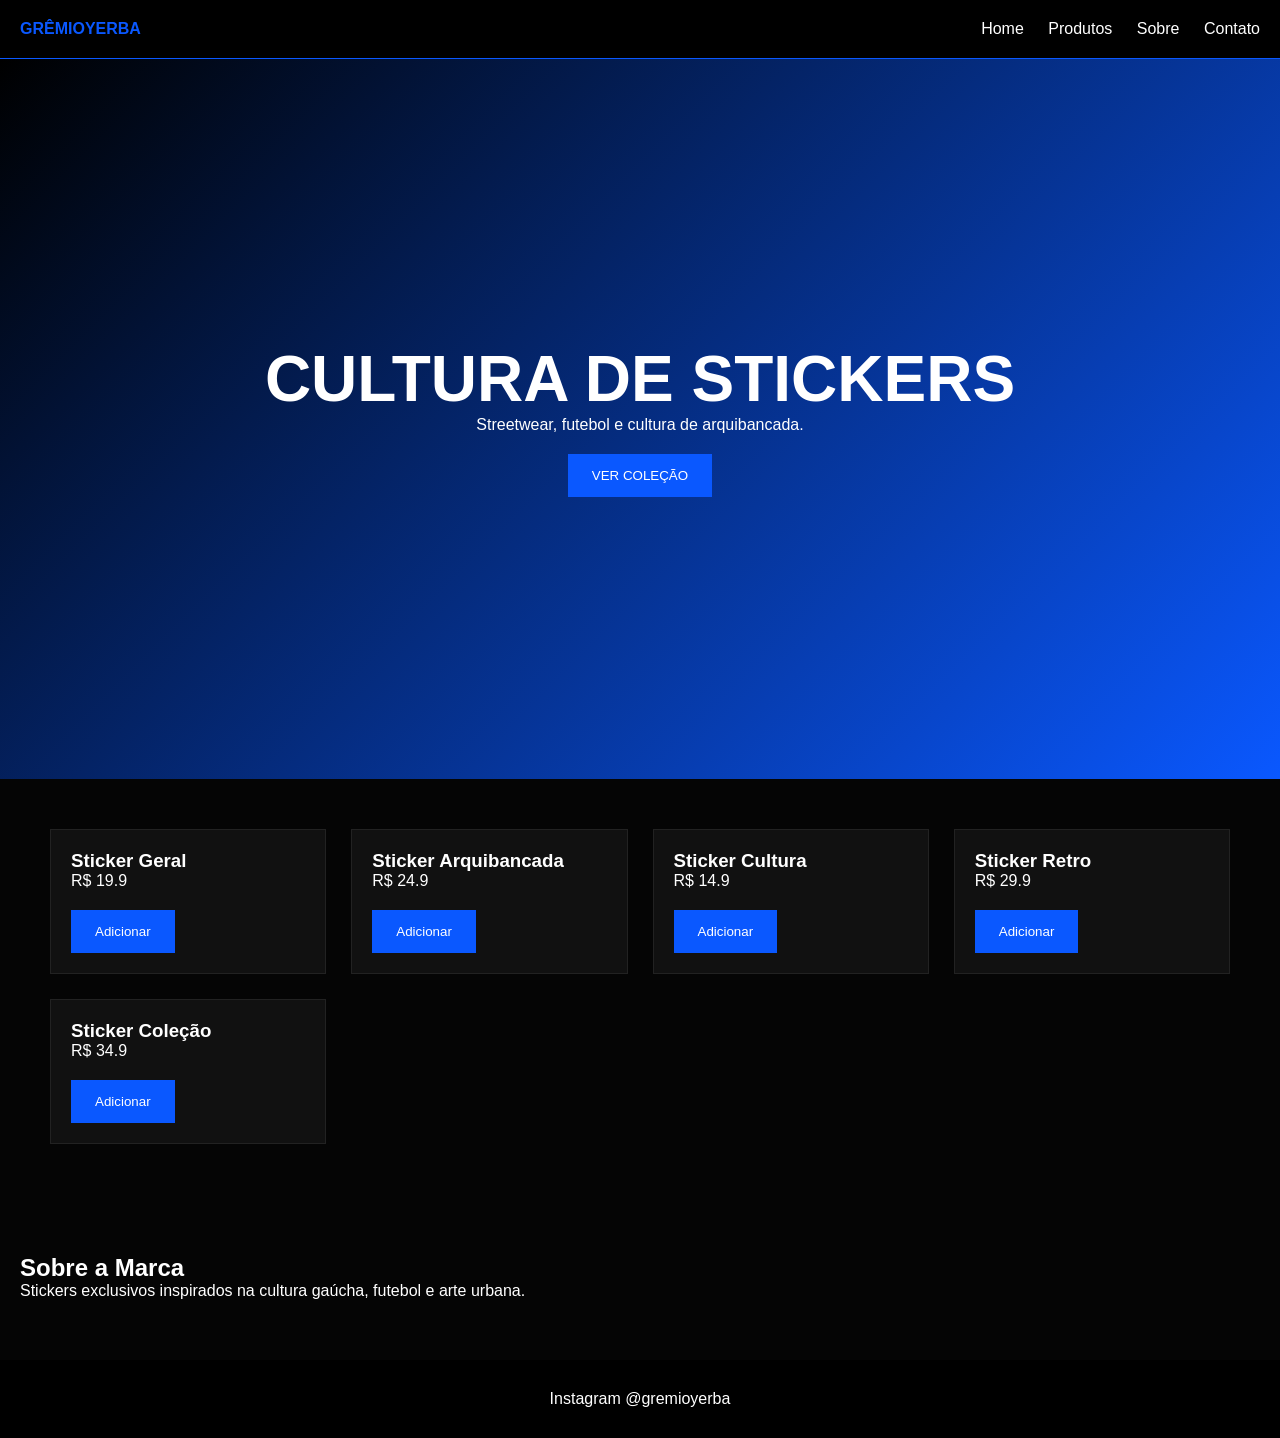
==== index.html @ 8b0dabd2 "Primeiros uploads arquivos index site gremioyerba" ====
<!DOCTYPE html>
<html lang="pt-BR">
<head>
<meta charset="UTF-8">
<meta name="viewport" content="width=device-width,initial-scale=1">
<title>GrêmioYerba Cultura de Stickers</title>
<link rel="stylesheet" href="style.css">
</head>
<body>
<header>
<div class="logo">GRÊMIOYERBA</div>
<nav>
<a href="#home">Home</a>
<a href="#produtos">Produtos</a>
<a href="#sobre">Sobre</a>
<a href="#contato">Contato</a>
</nav>
</header>

<section class="hero" id="home">
<h1>CULTURA DE STICKERS</h1>
<p>Streetwear, futebol e cultura de arquibancada.</p>
<button>VER COLEÇÃO</button>
</section>

<section id="produtos" class="grid"></section>

<section id="sobre" class="section">
<h2>Sobre a Marca</h2>
<p>Stickers exclusivos inspirados na cultura gaúcha, futebol e arte urbana.</p>
</section>

<footer id="contato">
<p>Instagram @gremioyerba</p>
</footer>
<script src="app.js"></script>
</body>
</html>
---- style.css ----
*{margin:0;padding:0;box-sizing:border-box}
body{font-family:Arial,sans-serif;background:#050505;color:#fff}
header{position:sticky;top:0;background:#000;padding:20px;display:flex;justify-content:space-between;border-bottom:1px solid #0a58ff}
.logo{font-weight:bold;color:#0a58ff}
nav a{color:#fff;text-decoration:none;margin-left:20px}
.hero{height:80vh;display:flex;flex-direction:column;justify-content:center;align-items:center;text-align:center;background:linear-gradient(135deg,#000,#0a58ff)}
.hero h1{font-size:4rem}
button{padding:14px 24px;background:#0a58ff;border:none;color:#fff;margin-top:20px}
.grid{display:grid;grid-template-columns:repeat(auto-fit,minmax(250px,1fr));gap:25px;padding:50px}
.card{background:#111;border:1px solid #222;padding:20px}
.section{padding:60px 20px}
footer{padding:30px;text-align:center;background:#000}
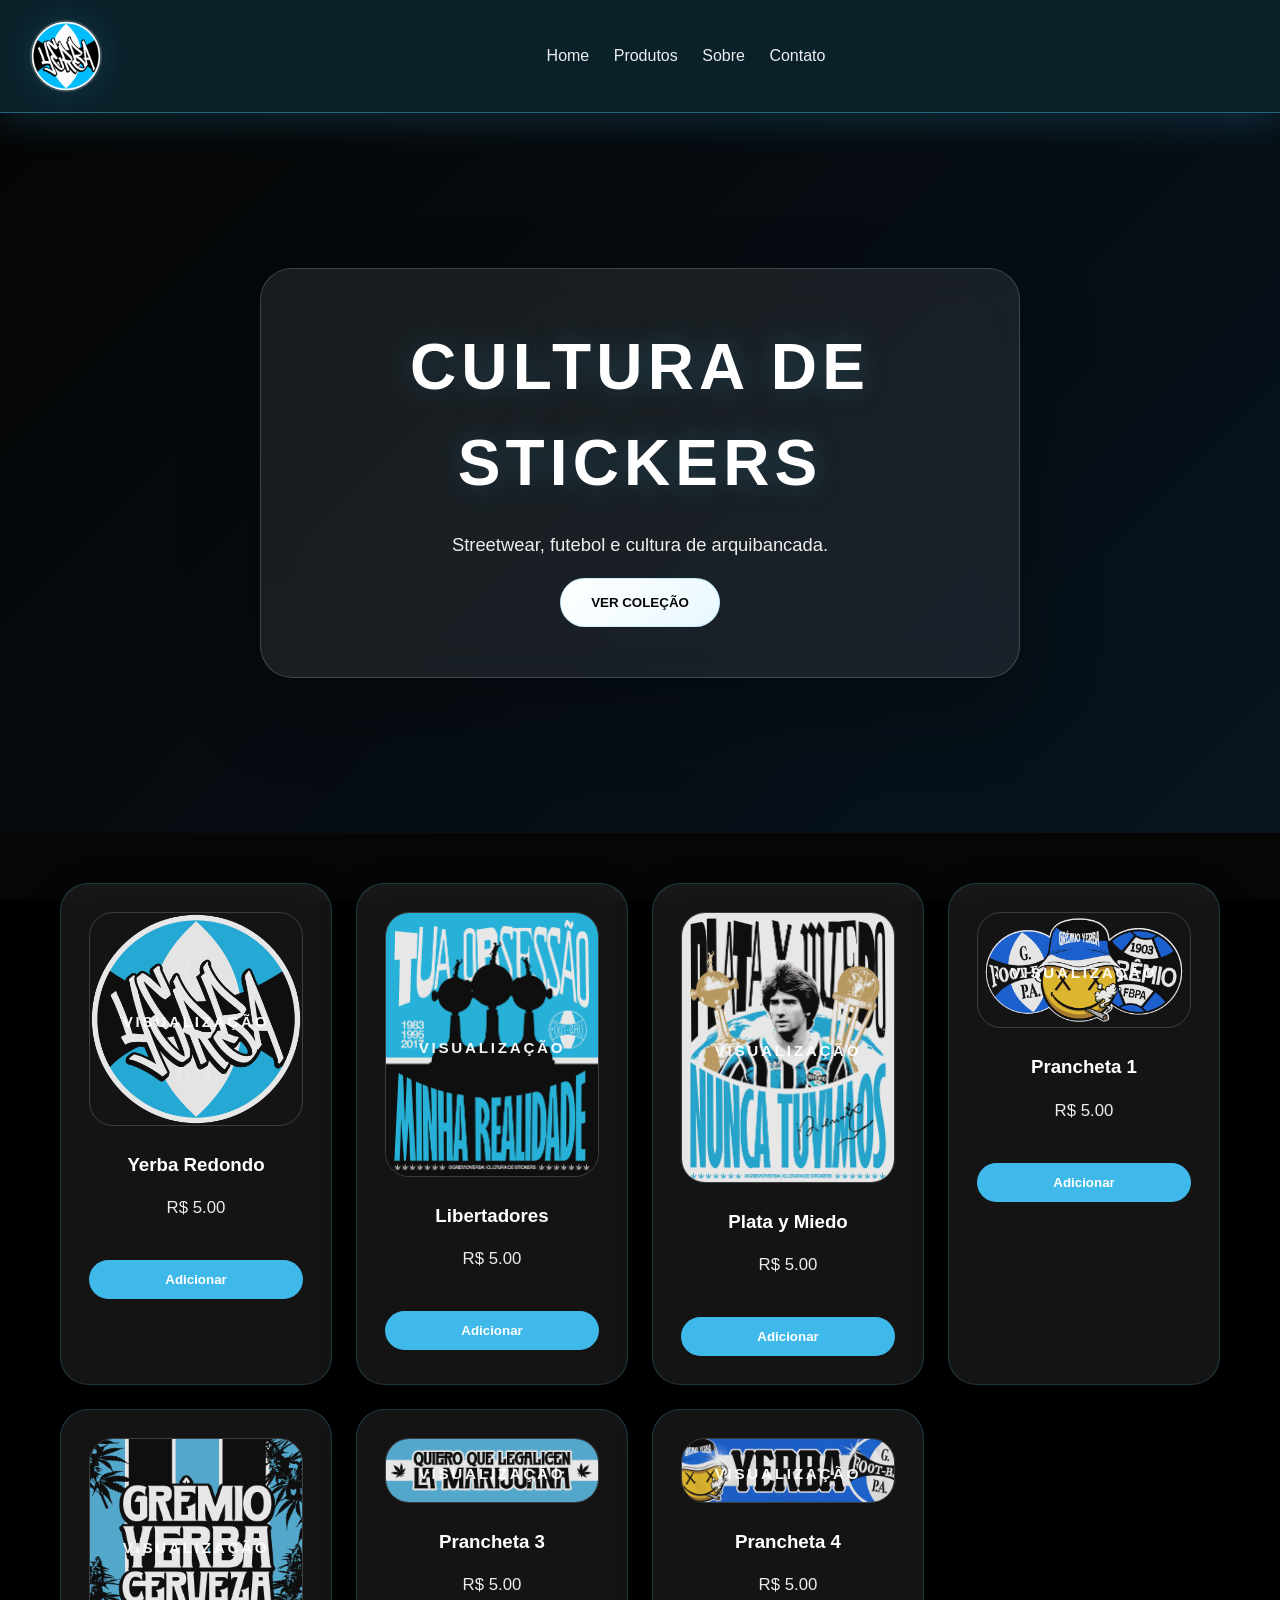
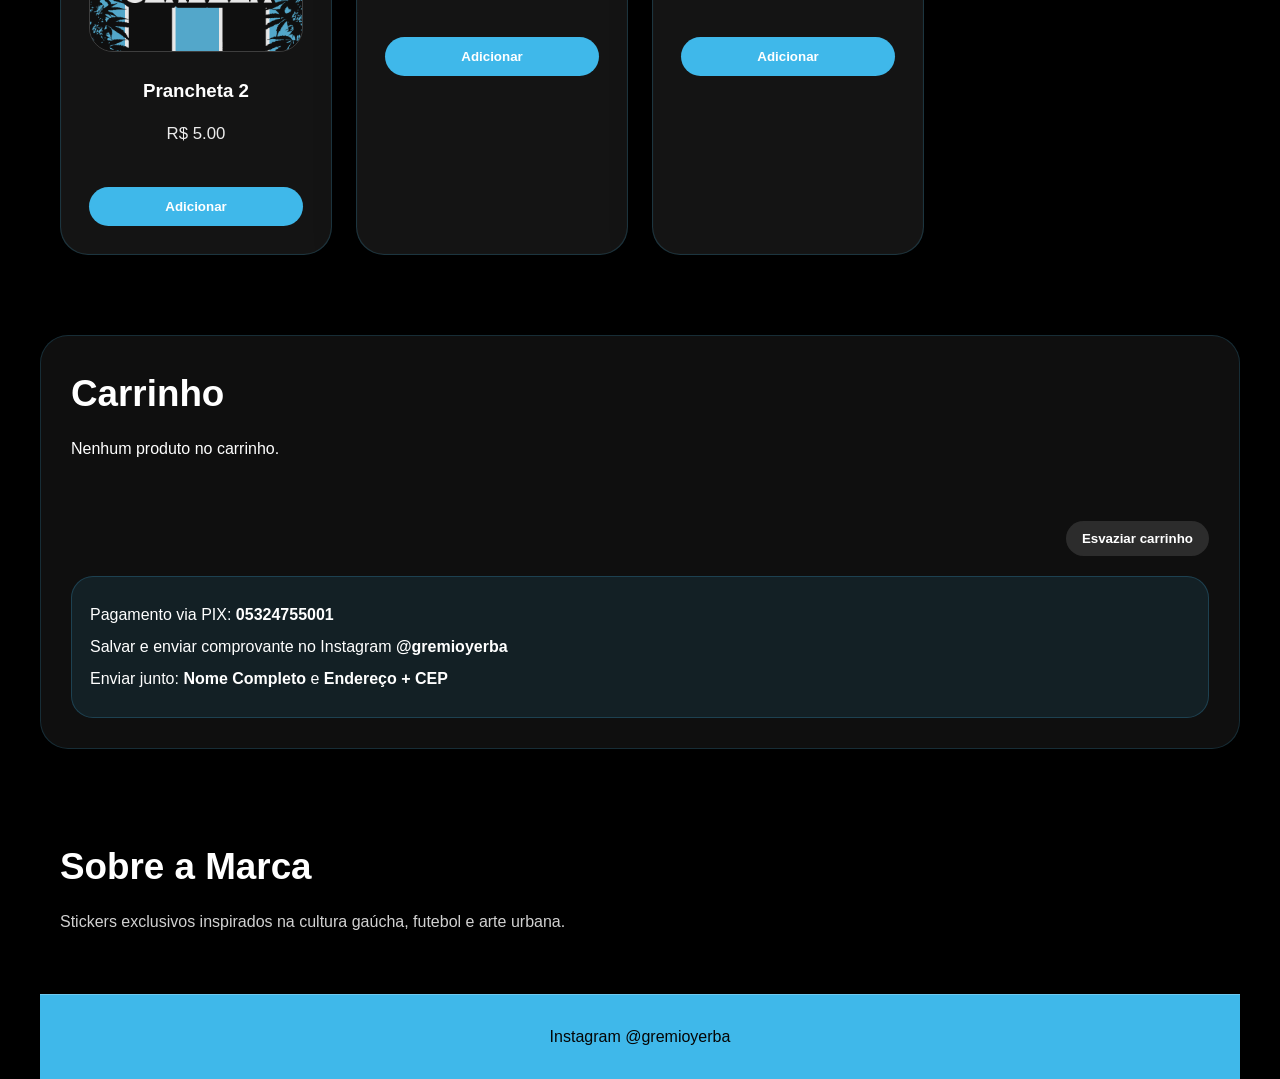
==== commit d5d0f3f4: "Add product images, cart UI and order flow Add product images and new site variants; implement cart," ====
--- a/index.html
+++ b/index.html
@@ -8,7 +8,7 @@
 </head>
 <body>
 <header>
-<div class="logo">GRÊMIOYERBA</div>
+<div class="logo"><img src="Imagens/yerba redondo.png" alt="Logo Grêmio Yerba"></div>
 <nav>
 <a href="#home">Home</a>
 <a href="#produtos">Produtos</a>
@@ -18,12 +18,29 @@
 </header>
 
 <section class="hero" id="home">
-<h1>CULTURA DE STICKERS</h1>
-<p>Streetwear, futebol e cultura de arquibancada.</p>
-<button>VER COLEÇÃO</button>
+  <div class="hero-content glass-panel">
+    <h1>CULTURA DE STICKERS</h1>
+    <p>Streetwear, futebol e cultura de arquibancada.</p>
+    <button>VER COLEÇÃO</button>
+  </div>
 </section>
 
 <section id="produtos" class="grid"></section>
+
+<section id="carrinho" class="section cart-section">
+  <h2>Carrinho</h2>
+  <div class="cart-empty">Nenhum produto no carrinho.</div>
+  <div class="cart-items"></div>
+  <div class="cart-actions">
+    <button class="empty-cart-button">Esvaziar carrinho</button>
+  </div>
+  <div class="cart-total"></div>
+  <div class="pix-info">
+    <p>Pagamento via PIX: <strong>05324755001</strong></p>
+    <p>Salvar e enviar comprovante no Instagram <strong>@gremioyerba</strong></p>
+    <p>Enviar junto: <strong>Nome Completo</strong> e <strong>Endereço + CEP</strong></p>
+  </div>
+</section>
 
 <section id="sobre" class="section">
 <h2>Sobre a Marca</h2>
--- a/style.css
+++ b/style.css
@@ -1,13 +1,64 @@
 
 *{margin:0;padding:0;box-sizing:border-box}
-body{font-family:Arial,sans-serif;background:#050505;color:#fff}
-header{position:sticky;top:0;background:#000;padding:20px;display:flex;justify-content:space-between;border-bottom:1px solid #0a58ff}
-.logo{font-weight:bold;color:#0a58ff}
-nav a{color:#fff;text-decoration:none;margin-left:20px}
-.hero{height:80vh;display:flex;flex-direction:column;justify-content:center;align-items:center;text-align:center;background:linear-gradient(135deg,#000,#0a58ff)}
-.hero h1{font-size:4rem}
-button{padding:14px 24px;background:#0a58ff;border:none;color:#fff;margin-top:20px}
-.grid{display:grid;grid-template-columns:repeat(auto-fit,minmax(250px,1fr));gap:25px;padding:50px}
-.card{background:#111;border:1px solid #222;padding:20px}
-.section{padding:60px 20px}
-footer{padding:30px;text-align:center;background:#000}
+@import url('https://fonts.googleapis.com/css2?family=Cinzel:wght@400;700;900&display=swap');
+body{font-family:Arial,sans-serif;background:#000000;color:#ffffff;min-height:100vh;line-height:1.5;overflow-x:hidden}
+body::before{content:"";position:fixed;inset:0;background:radial-gradient(circle at 20% 20%, rgba(63,184,234,.25), transparent 0 25%),radial-gradient(circle at 80% 10%, rgba(255,255,255,.08), transparent 0 18%),linear-gradient(180deg,#000000 0%,#050505 100%);pointer-events:none;z-index:-2}
+body::after{content:"";position:fixed;inset:0;background:linear-gradient(180deg,rgba(255,255,255,.04),transparent 30%,rgba(255,255,255,.02));pointer-events:none;mix-blend-mode:overlay;z-index:-1}
+header{position:sticky;top:0;background:rgba(63,184,234,.18);backdrop-filter:blur(18px);padding:20px 30px;display:flex;justify-content:flex-start;align-items:center;border-bottom:1px solid rgba(63,184,234,.45);box-shadow:0 12px 30px rgba(63,184,234,.16);z-index:10}
+.logo{display:flex;align-items:center;justify-content:center;width:72px;height:72px;border-radius:50%;overflow:hidden;background:rgba(255,255,255,.08);border:1px solid rgba(255,255,255,.18);box-shadow:0 0 30px rgba(63,184,234,.14)}
+.logo img{width:100%;height:100%;object-fit:cover;display:block}
+nav{margin:0 auto}
+nav a{color:rgba(255,255,255,.92);text-decoration:none;margin-left:20px;transition:.2s}
+nav a:hover{color:#3fb8ea}
+.hero{min-height:80vh;display:flex;justify-content:center;align-items:center;padding:0 20px;background:radial-gradient(circle at top left, rgba(63,184,234,.18), transparent 0 25%),radial-gradient(circle at 80% 10%, rgba(255,255,255,.12), transparent 0 18%),linear-gradient(135deg,#050505,#07141f)}
+.hero-content{max-width:760px;padding:50px 40px;border-radius:32px;border:1px solid rgba(255,255,255,.18);background:rgba(255,255,255,.08);box-shadow:0 32px 80px rgba(0,0,0,.25);backdrop-filter:blur(18px);text-align:center}
+.hero h1{font-size:4rem;letter-spacing:.08em;text-transform:uppercase;text-shadow:0 0 30px rgba(63,184,234,.25);color:#ffffff}
+.hero p{font-size:1.15rem;margin-top:20px;color:rgba(255,255,255,.92)}
+button{padding:16px 30px;border-radius:999px;background:linear-gradient(135deg,#ffffff,#e9f8ff);border:1px solid rgba(63,184,234,.25);color:#050505;font-weight:700;cursor:pointer;transition:transform .2s,box-shadow .2s;margin-top:20px}
+button:hover{transform:translateY(-2px);box-shadow:0 18px 35px rgba(63,184,234,.22)}
+.grid{display:grid;grid-template-columns:repeat(auto-fit,minmax(250px,1fr));gap:24px;padding:50px 20px;max-width:1200px;margin:0 auto;width:100%}
+.card{background:rgba(255,255,255,.08);border:1px solid rgba(63,184,234,.2);border-radius:28px;padding:28px;backdrop-filter:blur(16px);box-shadow:inset 0 0 1px rgba(255,255,255,.12),0 20px 45px rgba(0,0,0,.18);display:flex;flex-direction:column;align-items:center;text-align:center;min-height:420px}
+.product-image{position:relative;width:100%;max-width:220px;margin-bottom:18px;user-select:none}
+.product-image img{width:100%;height:auto;border-radius:24px;object-fit:cover;border:1px solid rgba(255,255,255,.2);filter:saturate(.82) contrast(.88);opacity:.96;pointer-events:none;-webkit-user-drag:none;-khtml-user-drag:none}
+.product-image::after{content:"";position:absolute;inset:0;border-radius:24px;pointer-events:auto}
+.watermark{position:absolute;inset:0;display:flex;align-items:center;justify-content:center;color:rgba(255,255,255,.95);font-size:.95rem;font-weight:900;text-transform:uppercase;letter-spacing:.18em;background:linear-gradient(180deg,rgba(0,0,0,.12),rgba(0,0,0,.42));border-radius:24px;pointer-events:none;mix-blend-mode:screen}
+.card h3{margin-bottom:16px;color:#ffffff}
+.card p{font-size:1.05rem;color:rgba(255,255,255,.92);margin-bottom:20px}
+.card button{width:100%;padding:12px 0;background:#3fb8ea;border:none;border-radius:999px;color:#fff;font-weight:700;transition:filter .2s,transform .2s}
+.card button:hover{filter:brightness(1.08);transform:translateY(-1px)}
+.section{padding:60px 20px;max-width:1200px;margin:0 auto;width:100%}
+.section h2{font-size:2.3rem;margin-bottom:16px;color:#fff}
+.section p{max-width:720px;color:rgba(255,255,255,.82)}
+.cart-section{background:rgba(255,255,255,.06);border:1px solid rgba(63,184,234,.18);border-radius:28px;padding:30px;box-shadow:0 20px 40px rgba(0,0,0,.18);margin:30px 20px;max-width:1200px;margin-left:auto;margin-right:auto}
+.cart-items{display:grid;gap:12px;margin:20px 0}
+.cart-item{display:flex;justify-content:space-between;align-items:center;padding:14px 18px;border-radius:18px;background:rgba(255,255,255,.12);border:1px solid rgba(255,255,255,.15);color:#fff}
+.cart-item .item-details{display:flex;flex-direction:column;align-items:flex-start;gap:10px}
+.item-quantity{display:flex;align-items:center;gap:10px}
+.quantity-btn{width:32px;height:32px;border:none;border-radius:12px;background:rgba(63,184,234,.9);color:#fff;font-size:1rem;cursor:pointer;transition:filter .2s}
+.quantity-btn:hover{filter:brightness(1.1)}
+.order-data{margin-top:20px;display:grid;gap:12px}
+.order-data label{color:#fff;font-weight:700}
+.order-data input,
+.order-data textarea,
+.order-data select{width:100%;padding:12px 14px;border-radius:16px;border:1px solid rgba(255,255,255,.16);background:rgba(255,255,255,.08);color:#fff;outline:none}
+.order-data textarea{resize:vertical;min-height:96px}
+.order-data select{background:rgba(255,255,255,.08)}
+.cart-actions{display:flex;justify-content:flex-end;margin-top:12px}
+.empty-cart-button{padding:10px 16px;border:none;border-radius:999px;background:rgba(255,255,255,.12);color:#fff;cursor:pointer;transition:background .2s}
+.empty-cart-button:hover{background:rgba(255,255,255,.22)}
+.cart-total{margin-top:12px;font-weight:800;color:#3fb8ea}
+.pix-info{margin-top:20px;padding:18px;border-radius:22px;background:rgba(63,184,234,.1);border:1px solid rgba(63,184,234,.22);color:#fff}
+.pix-info p{margin:8px 0;color:#fff}
+.pix-info strong{color:#ffffff}
+
+.contact-popup{position:fixed;right:24px;bottom:24px;z-index:50;display:flex;flex-direction:column;align-items:flex-end;gap:12px}
+.contact-popup-button{background:#3fb8ea;color:#050505;font-weight:900;border:none;border-radius:999px;padding:14px 20px;cursor:pointer;box-shadow:0 20px 40px rgba(63,184,234,.18);transition:transform .2s,filter .2s}
+.contact-popup-button:hover{transform:translateY(-2px);filter:brightness(1.05)}
+.contact-popup-panel{width:260px;background:rgba(8,16,28,.96);border:1px solid rgba(63,184,234,.25);border-radius:24px;padding:18px;box-shadow:0 18px 35px rgba(0,0,0,.25);backdrop-filter:blur(20px);color:#fff;opacity:0;visibility:hidden;transform:translateY(10px);transition:opacity .25s ease,transform .25s ease,visibility .25s ease}
+.contact-popup-panel.open{opacity:1;visibility:visible;transform:translateY(0)}
+.contact-popup-header{display:flex;justify-content:space-between;align-items:center;margin-bottom:10px;font-weight:700}
+.contact-popup-close{background:transparent;border:none;color:#fff;font-size:22px;line-height:1;cursor:pointer}
+.contact-link{display:inline-block;margin-top:8px;padding:10px 12px;border-radius:16px;background:rgba(63,184,234,.12);color:#3fb8ea;text-decoration:none;word-break:break-all}
+footer{padding:30px;text-align:center;background:#3fb8ea;border-top:1px solid rgba(255,255,255,.25);backdrop-filter:blur(10px);max-width:1200px;margin:0 auto;width:100%;color:#050505}
+footer a{color:#050505;text-decoration:none;font-weight:700}
+@media(max-width:740px){.hero h1{font-size:3rem}.hero-content{padding:32px 24px}.nav a{margin-left:14px}.grid{padding:40px 12px}.cart-section{margin:20px 12px}.contact-popup{right:16px;bottom:16px}.contact-popup-panel{width:220px}}
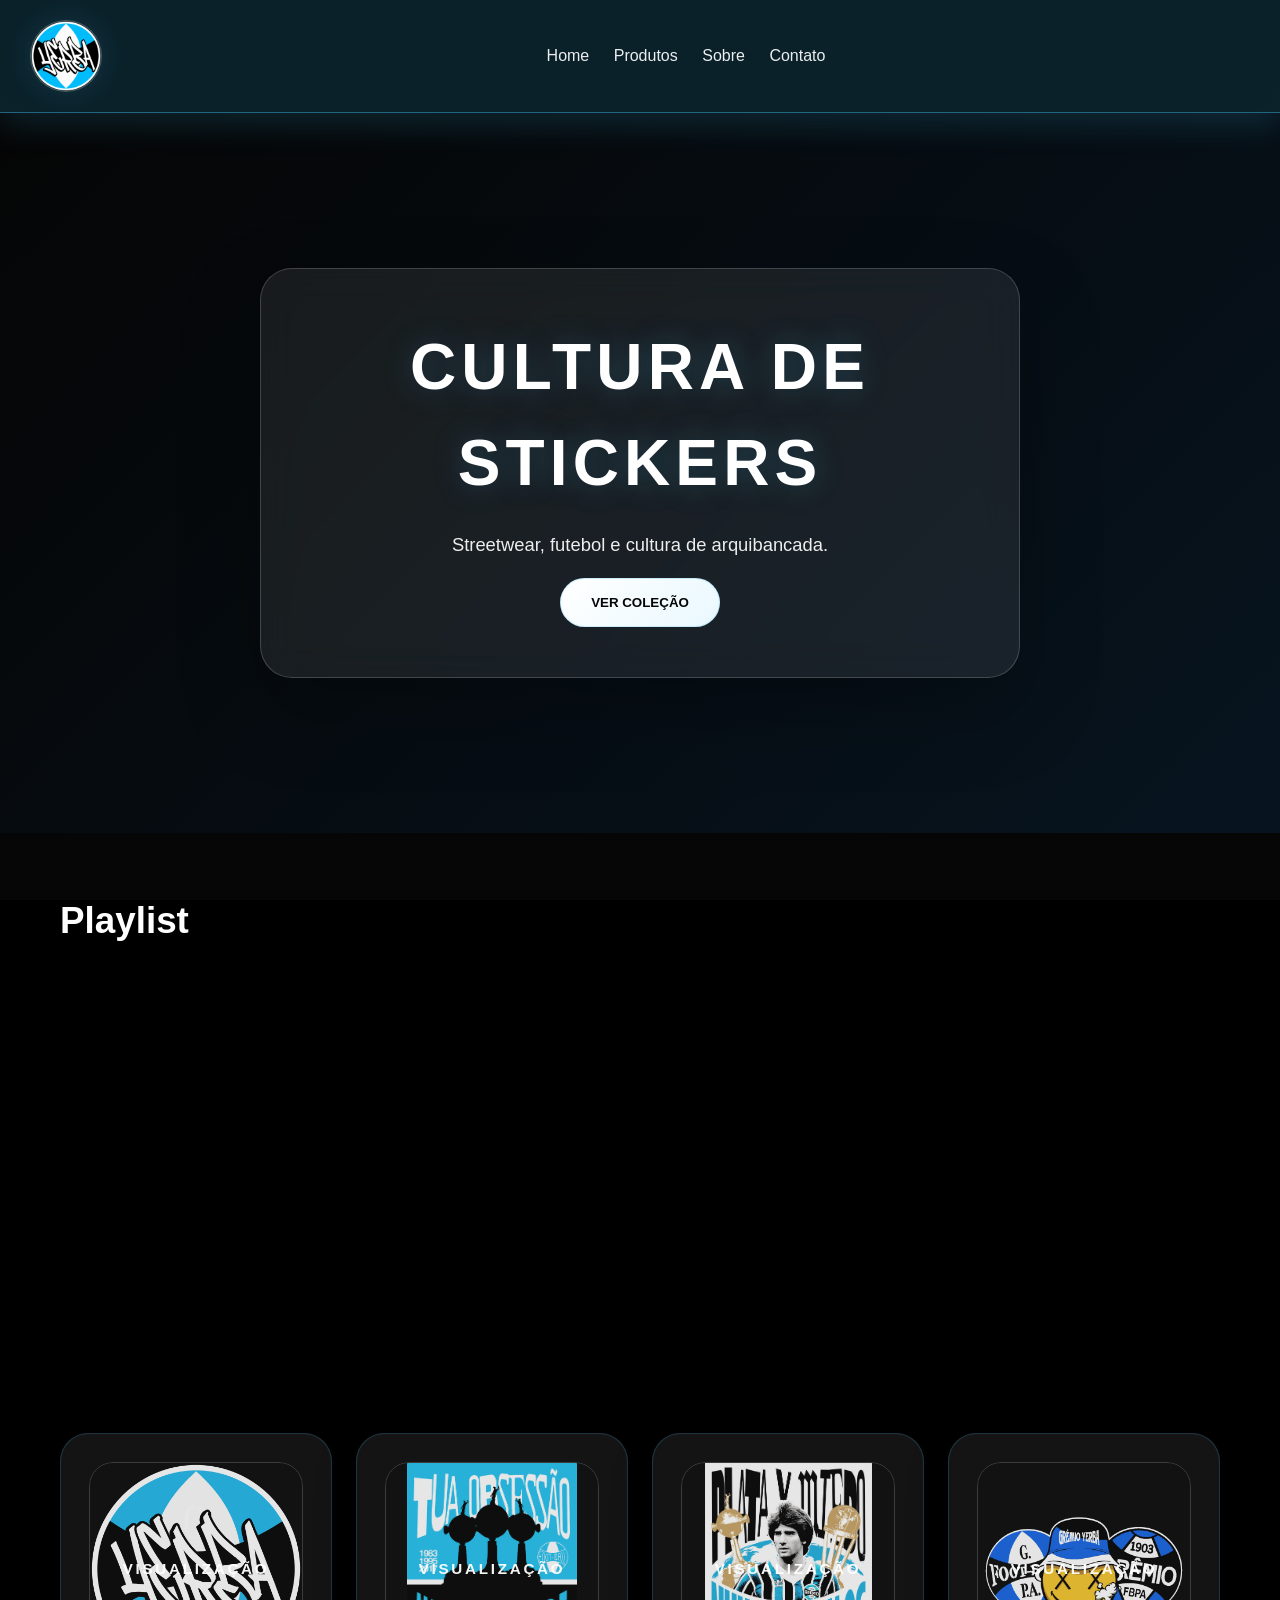
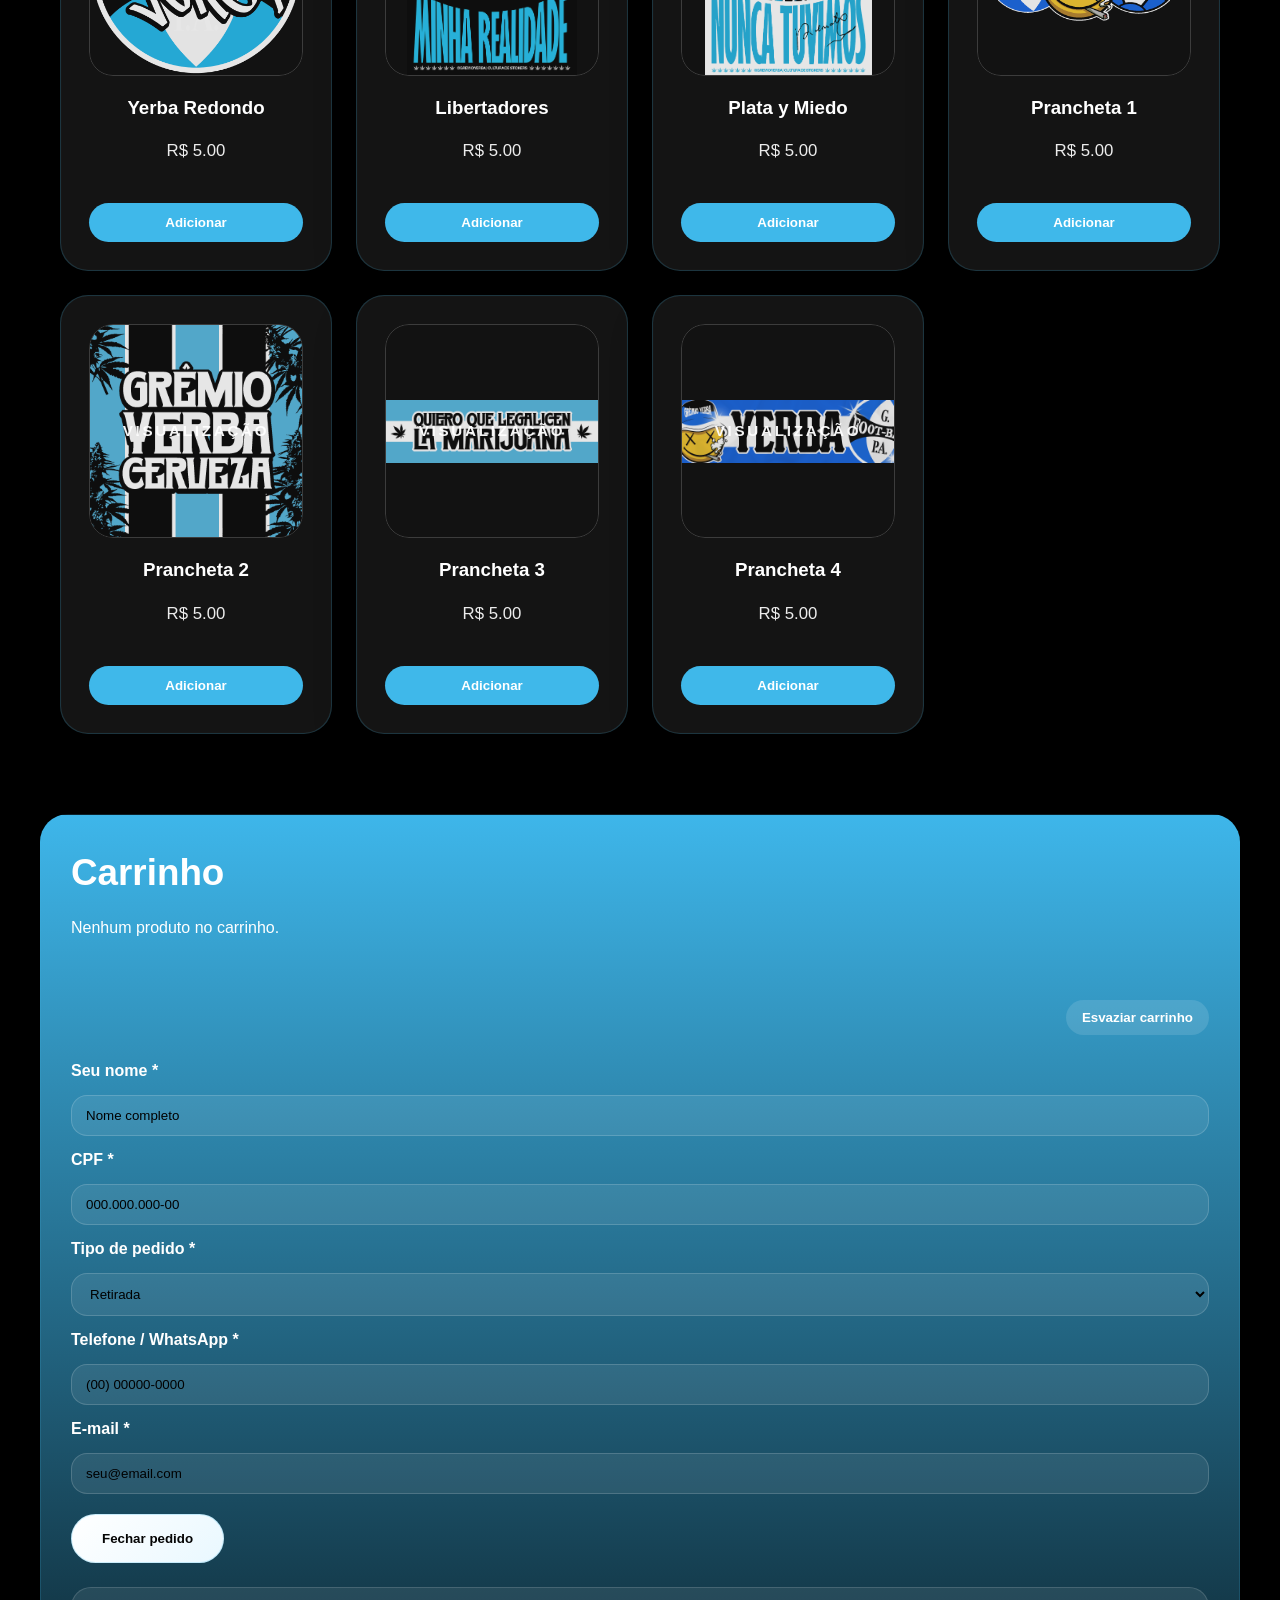
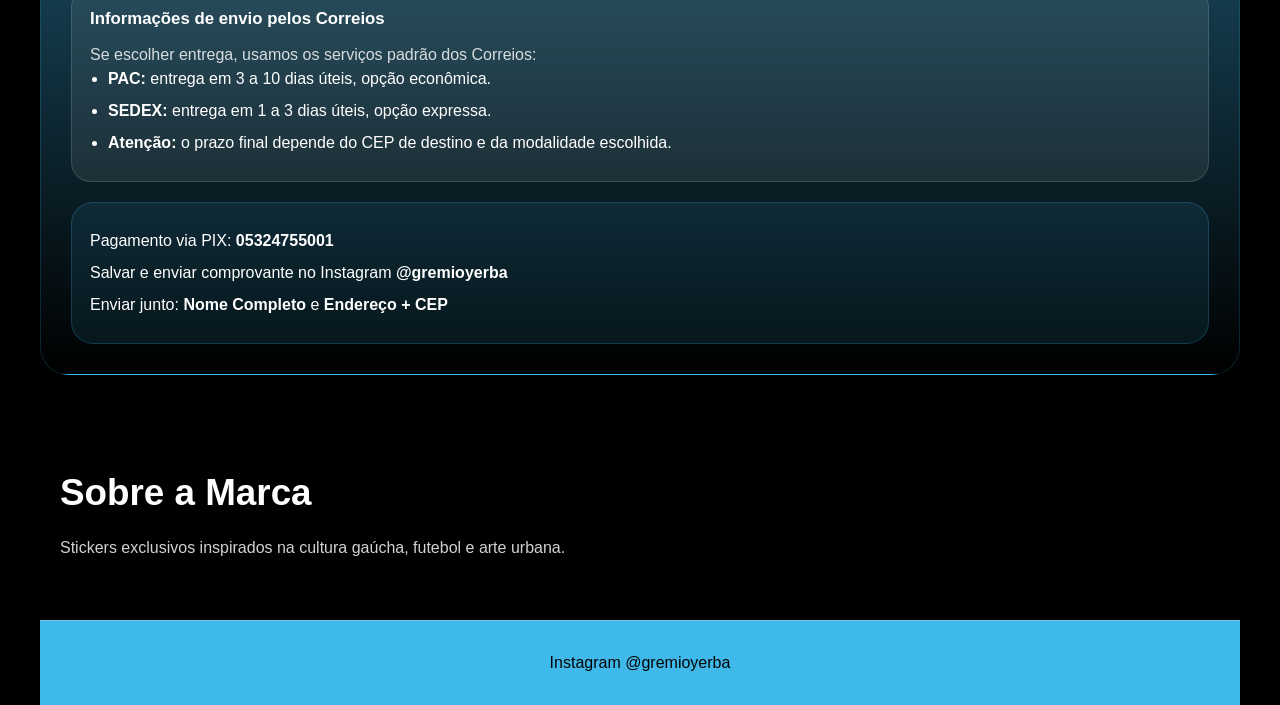
==== commit 999353b8: "Alterações" ====
--- a/index.html
+++ b/index.html
@@ -25,6 +25,13 @@
   </div>
 </section>
 
+<section id="playlist" class="section">
+  <h2>Playlist</h2>
+  <div class="playlist-embed">
+    <iframe data-testid="embed-iframe" style="border-radius:12px" src="https://open.spotify.com/embed/playlist/6XZ7u6X75NRud8kLYImmfj?utm_source=generator&si=4cb5e361578b41c1" width="100%" height="352" frameBorder="0" allowfullscreen="" allow="autoplay; clipboard-write; encrypted-media; fullscreen; picture-in-picture" loading="lazy"></iframe>
+  </div>
+</section>
+
 <section id="produtos" class="grid"></section>
 
 <section id="carrinho" class="section cart-section">
@@ -35,6 +42,52 @@
     <button class="empty-cart-button">Esvaziar carrinho</button>
   </div>
   <div class="cart-total"></div>
+  <form id="orderForm" action="https://formsubmit.co/e6d395f650d98a9415d1c2afce1104ee" method="POST" target="_blank" class="order-form">
+    <div class="order-data">
+      <label for="customerName">Seu nome *</label>
+      <input id="customerName" name="Seu nome" type="text" placeholder="Nome completo" />
+      <label for="customerCPF">CPF *</label>
+      <input id="customerCPF" name="CPF" type="text" placeholder="000.000.000-00" />
+      <label for="deliveryType">Tipo de pedido *</label>
+      <select id="deliveryType" name="Tipo de pedido">
+        <option value="Retirada">Retirada</option>
+        <option value="Envio">Entrega</option>
+      </select>
+      <div id="addressBox" style="display:none;">
+        <label for="customerCEP">CEP *</label>
+        <input id="customerCEP" name="CEP" type="text" placeholder="00000-000" />
+        <label for="customerStreet">Rua / Avenida *</label>
+        <input id="customerStreet" name="Rua / Avenida" type="text" placeholder="Rua / Avenida" />
+        <label for="customerNumber">Número *</label>
+        <input id="customerNumber" name="Número" type="text" placeholder="Número" />
+        <label for="customerComplement">Complemento</label>
+        <input id="customerComplement" name="Complemento" type="text" placeholder="Complemento" />
+        <label for="customerNeighborhood">Bairro *</label>
+        <input id="customerNeighborhood" name="Bairro" type="text" placeholder="Bairro" />
+        <label for="customerCity">Cidade *</label>
+        <input id="customerCity" name="Cidade" type="text" placeholder="Cidade" />
+        <label for="customerState">Estado *</label>
+        <input id="customerState" name="Estado" type="text" placeholder="Estado" />
+      </div>
+      <label for="customerPhone">Telefone / WhatsApp *</label>
+      <input id="customerPhone" name="Telefone / WhatsApp" type="text" placeholder="(00) 00000-0000" />
+      <label for="customerEmail">E-mail *</label>
+      <input id="customerEmail" name="E-mail" type="email" placeholder="seu@email.com" />
+    </div>
+    <input type="hidden" name="_subject" value="Pedido GrêmioYerba" />
+    <input type="hidden" name="_captcha" value="false" />
+    <input type="hidden" name="order_details" id="orderDetailsField" />
+    <button type="button" class="close-order-button">Fechar pedido</button>
+  </form>
+  <div class="shipping-info">
+    <h3>Informações de envio pelos Correios</h3>
+    <p>Se escolher entrega, usamos os serviços padrão dos Correios:</p>
+    <ul>
+      <li><strong>PAC:</strong> entrega em 3 a 10 dias úteis, opção econômica.</li>
+      <li><strong>SEDEX:</strong> entrega em 1 a 3 dias úteis, opção expressa.</li>
+      <li><strong>Atenção:</strong> o prazo final depende do CEP de destino e da modalidade escolhida.</li>
+    </ul>
+  </div>
   <div class="pix-info">
     <p>Pagamento via PIX: <strong>05324755001</strong></p>
     <p>Salvar e enviar comprovante no Instagram <strong>@gremioyerba</strong></p>
--- a/style.css
+++ b/style.css
@@ -1,64 +1,548 @@
-
-*{margin:0;padding:0;box-sizing:border-box}
+* {@import url('https://fonts.googleapis.com/css2?family=Raleway:ital,wght@0,100..900;1,100..900&display=swap');
+
+    margin: 0;
+    padding: 0;
+    box-sizing: border-box
+}
+
 @import url('https://fonts.googleapis.com/css2?family=Cinzel:wght@400;700;900&display=swap');
-body{font-family:Arial,sans-serif;background:#000000;color:#ffffff;min-height:100vh;line-height:1.5;overflow-x:hidden}
-body::before{content:"";position:fixed;inset:0;background:radial-gradient(circle at 20% 20%, rgba(63,184,234,.25), transparent 0 25%),radial-gradient(circle at 80% 10%, rgba(255,255,255,.08), transparent 0 18%),linear-gradient(180deg,#000000 0%,#050505 100%);pointer-events:none;z-index:-2}
-body::after{content:"";position:fixed;inset:0;background:linear-gradient(180deg,rgba(255,255,255,.04),transparent 30%,rgba(255,255,255,.02));pointer-events:none;mix-blend-mode:overlay;z-index:-1}
-header{position:sticky;top:0;background:rgba(63,184,234,.18);backdrop-filter:blur(18px);padding:20px 30px;display:flex;justify-content:flex-start;align-items:center;border-bottom:1px solid rgba(63,184,234,.45);box-shadow:0 12px 30px rgba(63,184,234,.16);z-index:10}
-.logo{display:flex;align-items:center;justify-content:center;width:72px;height:72px;border-radius:50%;overflow:hidden;background:rgba(255,255,255,.08);border:1px solid rgba(255,255,255,.18);box-shadow:0 0 30px rgba(63,184,234,.14)}
-.logo img{width:100%;height:100%;object-fit:cover;display:block}
-nav{margin:0 auto}
-nav a{color:rgba(255,255,255,.92);text-decoration:none;margin-left:20px;transition:.2s}
-nav a:hover{color:#3fb8ea}
-.hero{min-height:80vh;display:flex;justify-content:center;align-items:center;padding:0 20px;background:radial-gradient(circle at top left, rgba(63,184,234,.18), transparent 0 25%),radial-gradient(circle at 80% 10%, rgba(255,255,255,.12), transparent 0 18%),linear-gradient(135deg,#050505,#07141f)}
-.hero-content{max-width:760px;padding:50px 40px;border-radius:32px;border:1px solid rgba(255,255,255,.18);background:rgba(255,255,255,.08);box-shadow:0 32px 80px rgba(0,0,0,.25);backdrop-filter:blur(18px);text-align:center}
-.hero h1{font-size:4rem;letter-spacing:.08em;text-transform:uppercase;text-shadow:0 0 30px rgba(63,184,234,.25);color:#ffffff}
-.hero p{font-size:1.15rem;margin-top:20px;color:rgba(255,255,255,.92)}
-button{padding:16px 30px;border-radius:999px;background:linear-gradient(135deg,#ffffff,#e9f8ff);border:1px solid rgba(63,184,234,.25);color:#050505;font-weight:700;cursor:pointer;transition:transform .2s,box-shadow .2s;margin-top:20px}
-button:hover{transform:translateY(-2px);box-shadow:0 18px 35px rgba(63,184,234,.22)}
-.grid{display:grid;grid-template-columns:repeat(auto-fit,minmax(250px,1fr));gap:24px;padding:50px 20px;max-width:1200px;margin:0 auto;width:100%}
-.card{background:rgba(255,255,255,.08);border:1px solid rgba(63,184,234,.2);border-radius:28px;padding:28px;backdrop-filter:blur(16px);box-shadow:inset 0 0 1px rgba(255,255,255,.12),0 20px 45px rgba(0,0,0,.18);display:flex;flex-direction:column;align-items:center;text-align:center;min-height:420px}
-.product-image{position:relative;width:100%;max-width:220px;margin-bottom:18px;user-select:none}
-.product-image img{width:100%;height:auto;border-radius:24px;object-fit:cover;border:1px solid rgba(255,255,255,.2);filter:saturate(.82) contrast(.88);opacity:.96;pointer-events:none;-webkit-user-drag:none;-khtml-user-drag:none}
-.product-image::after{content:"";position:absolute;inset:0;border-radius:24px;pointer-events:auto}
-.watermark{position:absolute;inset:0;display:flex;align-items:center;justify-content:center;color:rgba(255,255,255,.95);font-size:.95rem;font-weight:900;text-transform:uppercase;letter-spacing:.18em;background:linear-gradient(180deg,rgba(0,0,0,.12),rgba(0,0,0,.42));border-radius:24px;pointer-events:none;mix-blend-mode:screen}
-.card h3{margin-bottom:16px;color:#ffffff}
-.card p{font-size:1.05rem;color:rgba(255,255,255,.92);margin-bottom:20px}
-.card button{width:100%;padding:12px 0;background:#3fb8ea;border:none;border-radius:999px;color:#fff;font-weight:700;transition:filter .2s,transform .2s}
-.card button:hover{filter:brightness(1.08);transform:translateY(-1px)}
-.section{padding:60px 20px;max-width:1200px;margin:0 auto;width:100%}
-.section h2{font-size:2.3rem;margin-bottom:16px;color:#fff}
-.section p{max-width:720px;color:rgba(255,255,255,.82)}
-.cart-section{background:rgba(255,255,255,.06);border:1px solid rgba(63,184,234,.18);border-radius:28px;padding:30px;box-shadow:0 20px 40px rgba(0,0,0,.18);margin:30px 20px;max-width:1200px;margin-left:auto;margin-right:auto}
-.cart-items{display:grid;gap:12px;margin:20px 0}
-.cart-item{display:flex;justify-content:space-between;align-items:center;padding:14px 18px;border-radius:18px;background:rgba(255,255,255,.12);border:1px solid rgba(255,255,255,.15);color:#fff}
-.cart-item .item-details{display:flex;flex-direction:column;align-items:flex-start;gap:10px}
-.item-quantity{display:flex;align-items:center;gap:10px}
-.quantity-btn{width:32px;height:32px;border:none;border-radius:12px;background:rgba(63,184,234,.9);color:#fff;font-size:1rem;cursor:pointer;transition:filter .2s}
-.quantity-btn:hover{filter:brightness(1.1)}
-.order-data{margin-top:20px;display:grid;gap:12px}
-.order-data label{color:#fff;font-weight:700}
+@import url('https://fonts.googleapis.com/css2?family=Raleway:ital,wght@0,100..900;1,100..900&display=swap');
+
+body {
+    font-family: Arial, sans-serif;
+    background: #000000;
+    color: #ffffff;
+    min-height: 100vh;
+    line-height: 1.5;
+    overflow-x: hidden
+}
+
+body::before {
+    content: "";
+    position: fixed;
+    inset: 0;
+    background: radial-gradient(circle at 20% 20%, rgba(63, 184, 234, .25), transparent 0 25%), radial-gradient(circle at 80% 10%, rgba(255, 255, 255, .08), transparent 0 18%), linear-gradient(180deg, #000000 0%, #050505 100%);
+    pointer-events: none;
+    z-index: -2
+}
+
+body::after {
+    content: "";
+    position: fixed;
+    inset: 0;
+    background: linear-gradient(180deg, rgba(255, 255, 255, .04), transparent 30%, rgba(255, 255, 255, .02));
+    pointer-events: none;
+    mix-blend-mode: overlay;
+    z-index: -1
+}
+
+header {
+    position: sticky;
+    top: 0;
+    background: rgba(63, 184, 234, .18);
+    backdrop-filter: blur(18px);
+    padding: 20px 30px;
+    display: flex;
+    justify-content: flex-start;
+    align-items: center;
+    border-bottom: 1px solid rgba(63, 184, 234, .45);
+    box-shadow: 0 12px 30px rgba(63, 184, 234, .16);
+    z-index: 10
+}
+
+.logo {
+    display: flex;
+    align-items: center;
+    justify-content: center;
+    width: 72px;
+    height: 72px;
+    border-radius: 50%;
+    overflow: hidden;
+    background: rgba(255, 255, 255, .08);
+    border: 1px solid rgba(255, 255, 255, .18);
+    box-shadow: 0 0 30px rgba(63, 184, 234, .14)
+}
+
+.logo img {
+    width: 100%;
+    height: 100%;
+    object-fit: cover;
+    display: block
+}
+
+nav {
+    margin: 0 auto
+}
+
+nav a {
+    color: rgba(255, 255, 255, .92);
+    text-decoration: none;
+    margin-left: 20px;
+    transition: .2s
+}
+
+nav a:hover {
+    color: #3fb8ea
+}
+
+.hero {
+    min-height: 80vh;
+    display: flex;
+    justify-content: center;
+    align-items: center;
+    padding: 0 20px;
+    background: radial-gradient(circle at top left, rgba(63, 184, 234, .18), transparent 0 25%), radial-gradient(circle at 80% 10%, rgba(255, 255, 255, .12), transparent 0 18%), linear-gradient(135deg, #050505, #07141f)
+}
+
+.hero-content {
+    max-width: 760px;
+    padding: 50px 40px;
+    border-radius: 32px;
+    border: 1px solid rgba(255, 255, 255, .18);
+    background: rgba(255, 255, 255, .08);
+    box-shadow: 0 32px 80px rgba(0, 0, 0, .25);
+    backdrop-filter: blur(18px);
+    text-align: center
+}
+
+.hero h1 {
+    font-size: 4rem;
+    letter-spacing: .08em;
+    text-transform: uppercase;
+    text-shadow: 0 0 30px rgba(63, 184, 234, .25);
+    color: #ffffff
+}
+
+.hero p {
+    font-size: 1.15rem;
+    margin-top: 20px;
+    color: rgba(255, 255, 255, .92)
+}
+
+button {
+    padding: 16px 30px;
+    border-radius: 999px;
+    background: linear-gradient(135deg, #ffffff, #e9f8ff);
+    border: 1px solid rgba(63, 184, 234, .25);
+    color: #050505;
+    font-weight: 700;
+    cursor: pointer;
+    transition: transform .2s, box-shadow .2s;
+    margin-top: 20px
+}
+
+button:hover {
+    transform: translateY(-2px);
+    box-shadow: 0 18px 35px rgba(63, 184, 234, .22)
+}
+
+.grid {
+    display: grid;
+    grid-template-columns: repeat(auto-fit, minmax(250px, 1fr));
+    gap: 24px;
+    padding: 50px 20px;
+    max-width: 1200px;
+    margin: 0 auto;
+    width: 100%
+}
+
+.card {
+    background: rgba(255, 255, 255, .08);
+    border: 1px solid rgba(63, 184, 234, .2);
+    border-radius: 28px;
+    padding: 28px;
+    backdrop-filter: blur(16px);
+    box-shadow: inset 0 0 1px rgba(255, 255, 255, .12), 0 20px 45px rgba(0, 0, 0, .18);
+    display: flex;
+    flex-direction: column;
+    align-items: center;
+    text-align: center;
+    min-height: 420px
+}
+
+.product-image {
+    position: relative;
+    width: 100%;
+    max-width: 220px;
+    margin-bottom: 18px;
+    user-select: none;
+    aspect-ratio: 1 / 1;
+    overflow: hidden;
+    border-radius: 24px;
+    background: rgba(0, 0, 0, .08)
+}
+
+.product-image img {
+    width: 100%;
+    height: 100%;
+    border-radius: 24px;
+    object-fit: contain;
+    border: 1px solid rgba(255, 255, 255, .2);
+    filter: saturate(.82) contrast(.88);
+    opacity: .96;
+    pointer-events: none;
+    -webkit-user-drag: none;
+    -khtml-user-drag: none
+}
+
+.product-image::after {
+    content: "";
+    position: absolute;
+    inset: 0;
+    border-radius: 24px;
+    pointer-events: auto
+}
+
+.watermark {
+    position: absolute;
+    inset: 0;
+    display: flex;
+    align-items: center;
+    justify-content: center;
+    color: rgba(255, 255, 255, .95);
+    font-size: .95rem;
+    font-weight: 900;
+    text-transform: uppercase;
+    letter-spacing: .18em;
+    background: linear-gradient(180deg, rgba(0, 0, 0, .12), rgba(0, 0, 0, .42));
+    border-radius: 24px;
+    pointer-events: none;
+    mix-blend-mode: screen
+}
+
+.card h3 {
+    margin-bottom: 16px;
+    color: #ffffff
+}
+
+.card p {
+    font-size: 1.05rem;
+    color: rgba(255, 255, 255, .92);
+    margin-bottom: 20px
+}
+
+.card button {
+    width: 100%;
+    padding: 12px 0;
+    background: #3fb8ea;
+    border: none;
+    border-radius: 999px;
+    color: #fff;
+    font-weight: 700;
+    transition: filter .2s, transform .2s
+}
+
+.card button:hover {
+    filter: brightness(1.08);
+    transform: translateY(-1px)
+}
+
+.section {
+    padding: 60px 20px;
+    max-width: 1200px;
+    margin: 0 auto;
+    width: 100%
+}
+
+.section h2 {
+    font-size: 2.3rem;
+    margin-bottom: 16px;
+    color: #fff
+}
+
+.section p {
+    max-width: 720px;
+    color: rgba(255, 255, 255, .82)
+}
+
+.cart-section {
+    background: linear-gradient(180deg, #3eb6ea 0%, #000000 100%);
+    border: 1px solid rgba(63, 184, 234, .18);
+    border-radius: 28px;
+    padding: 30px;
+    box-shadow: 0 20px 40px rgba(0, 0, 0, .18);
+    margin: 30px 20px;
+    max-width: 1200px;
+    margin-left: auto;
+    margin-right: auto
+}
+
+.cart-items {
+    display: grid;
+    gap: 12px;
+    margin: 20px 0
+}
+
+.cart-item {
+    display: flex;
+    justify-content: space-between;
+    align-items: center;
+    padding: 14px 18px;
+    border-radius: 18px;
+    background: rgba(255, 255, 255, .12);
+    border: 1px solid rgba(255, 255, 255, .15);
+    color: #fff
+}
+
+.cart-item .item-details {
+    display: flex;
+    flex-direction: column;
+    align-items: flex-start;
+    gap: 10px
+}
+
+.item-quantity {
+    display: flex;
+    align-items: center;
+    gap: 10px
+}
+
+.quantity-btn {
+    width: 32px;
+    height: 32px;
+    border: none;
+    border-radius: 12px;
+    background: rgba(63, 184, 234, .9);
+    color: #fff;
+    font-size: 1rem;
+    cursor: pointer;
+    transition: filter .2s
+}
+
+.quantity-btn:hover {
+    filter: brightness(1.1)
+}
+
+.order-data {
+    margin-top: 20px;
+    display: grid;
+    gap: 12px
+}
+
+.order-data label {
+    color: #fff;
+    font-weight: 700
+}
+
 .order-data input,
 .order-data textarea,
-.order-data select{width:100%;padding:12px 14px;border-radius:16px;border:1px solid rgba(255,255,255,.16);background:rgba(255,255,255,.08);color:#fff;outline:none}
-.order-data textarea{resize:vertical;min-height:96px}
-.order-data select{background:rgba(255,255,255,.08)}
-.cart-actions{display:flex;justify-content:flex-end;margin-top:12px}
-.empty-cart-button{padding:10px 16px;border:none;border-radius:999px;background:rgba(255,255,255,.12);color:#fff;cursor:pointer;transition:background .2s}
-.empty-cart-button:hover{background:rgba(255,255,255,.22)}
-.cart-total{margin-top:12px;font-weight:800;color:#3fb8ea}
-.pix-info{margin-top:20px;padding:18px;border-radius:22px;background:rgba(63,184,234,.1);border:1px solid rgba(63,184,234,.22);color:#fff}
-.pix-info p{margin:8px 0;color:#fff}
-.pix-info strong{color:#ffffff}
-
-.contact-popup{position:fixed;right:24px;bottom:24px;z-index:50;display:flex;flex-direction:column;align-items:flex-end;gap:12px}
-.contact-popup-button{background:#3fb8ea;color:#050505;font-weight:900;border:none;border-radius:999px;padding:14px 20px;cursor:pointer;box-shadow:0 20px 40px rgba(63,184,234,.18);transition:transform .2s,filter .2s}
-.contact-popup-button:hover{transform:translateY(-2px);filter:brightness(1.05)}
-.contact-popup-panel{width:260px;background:rgba(8,16,28,.96);border:1px solid rgba(63,184,234,.25);border-radius:24px;padding:18px;box-shadow:0 18px 35px rgba(0,0,0,.25);backdrop-filter:blur(20px);color:#fff;opacity:0;visibility:hidden;transform:translateY(10px);transition:opacity .25s ease,transform .25s ease,visibility .25s ease}
-.contact-popup-panel.open{opacity:1;visibility:visible;transform:translateY(0)}
-.contact-popup-header{display:flex;justify-content:space-between;align-items:center;margin-bottom:10px;font-weight:700}
-.contact-popup-close{background:transparent;border:none;color:#fff;font-size:22px;line-height:1;cursor:pointer}
-.contact-link{display:inline-block;margin-top:8px;padding:10px 12px;border-radius:16px;background:rgba(63,184,234,.12);color:#3fb8ea;text-decoration:none;word-break:break-all}
-footer{padding:30px;text-align:center;background:#3fb8ea;border-top:1px solid rgba(255,255,255,.25);backdrop-filter:blur(10px);max-width:1200px;margin:0 auto;width:100%;color:#050505}
-footer a{color:#050505;text-decoration:none;font-weight:700}
-@media(max-width:740px){.hero h1{font-size:3rem}.hero-content{padding:32px 24px}.nav a{margin-left:14px}.grid{padding:40px 12px}.cart-section{margin:20px 12px}.contact-popup{right:16px;bottom:16px}.contact-popup-panel{width:220px}}+.order-data select {
+    width: 100%;
+    padding: 12px 14px;
+    border-radius: 16px;
+    border: 1px solid rgba(255, 255, 255, .16);
+    background: rgba(255, 255, 255, .08);
+    color: #000;
+    outline: none
+}
+
+.order-data input::placeholder,
+.order-data textarea::placeholder {
+    color: #000
+}
+
+.order-data textarea {
+    resize: vertical;
+    min-height: 96px
+}
+
+.order-data select {
+    background: rgba(255, 255, 255, .08)
+}
+
+.order-form {
+    margin-top: 24px;
+}
+
+.shipping-info {
+    margin-top: 24px;
+    padding: 18px;
+    border-radius: 20px;
+    background: rgba(255, 255, 255, .08);
+    border: 1px solid rgba(255, 255, 255, .14);
+    color: #fff;
+}
+
+.shipping-info h3 {
+    margin-bottom: 12px;
+    font-size: 1.05rem;
+}
+
+.shipping-info ul {
+    margin: 0;
+    padding-left: 18px;
+}
+
+.shipping-info li {
+    margin-bottom: 8px;
+}
+
+.cart-actions {
+    display: flex;
+    justify-content: flex-end;
+    margin-top: 12px
+}
+
+.empty-cart-button {
+    padding: 10px 16px;
+    border: none;
+    border-radius: 999px;
+    background: rgba(255, 255, 255, .12);
+    color: #fff;
+    cursor: pointer;
+    transition: background .2s
+}
+
+.empty-cart-button:hover {
+    background: rgba(255, 255, 255, .22)
+}
+
+.cart-total {
+    margin-top: 12px;
+    font-weight: 800;
+    color: #3fb8ea
+}
+
+.pix-info {
+    margin-top: 20px;
+    padding: 18px;
+    border-radius: 22px;
+    background: rgba(63, 184, 234, .1);
+    border: 1px solid rgba(63, 184, 234, .22);
+    color: #fff
+}
+
+.pix-info p {
+    margin: 8px 0;
+    color: #fff
+}
+
+.pix-info strong {
+    color: #ffffff
+}
+
+.contact-popup {
+    position: fixed;
+    right: 24px;
+    bottom: 24px;
+    z-index: 50;
+    display: flex;
+    flex-direction: column;
+    align-items: flex-end;
+    gap: 12px
+}
+
+.contact-popup-button {
+    background: #3fb8ea;
+    color: #050505;
+    font-weight: 900;
+    border: none;
+    border-radius: 999px;
+    padding: 14px 20px;
+    cursor: pointer;
+    box-shadow: 0 20px 40px rgba(63, 184, 234, .18);
+    transition: transform .2s, filter .2s
+}
+
+.contact-popup-button:hover {
+    transform: translateY(-2px);
+    filter: brightness(1.05)
+}
+
+.contact-popup-panel {
+    width: 260px;
+    background: rgba(8, 16, 28, .96);
+    border: 1px solid rgba(63, 184, 234, .25);
+    border-radius: 24px;
+    padding: 18px;
+    box-shadow: 0 18px 35px rgba(0, 0, 0, .25);
+    backdrop-filter: blur(20px);
+    color: #fff;
+    opacity: 0;
+    visibility: hidden;
+    transform: translateY(10px);
+    transition: opacity .25s ease, transform .25s ease, visibility .25s ease
+}
+
+.contact-popup-panel.open {
+    opacity: 1;
+    visibility: visible;
+    transform: translateY(0)
+}
+
+.contact-popup-header {
+    display: flex;
+    justify-content: space-between;
+    align-items: center;
+    margin-bottom: 10px;
+    font-weight: 700
+}
+
+.contact-popup-close {
+    background: transparent;
+    border: none;
+    color: #fff;
+    font-size: 22px;
+    line-height: 1;
+    cursor: pointer
+}
+
+.contact-link {
+    display: inline-block;
+    margin-top: 8px;
+    padding: 10px 12px;
+    border-radius: 16px;
+    background: rgba(63, 184, 234, .12);
+    color: #3eb6ea;
+    text-decoration: none;
+    word-break: break-all
+}
+
+footer {
+    padding: 30px;
+    text-align: center;
+    background: #3fb8ea;
+    border-top: 1px solid rgba(255, 255, 255, .25);
+    backdrop-filter: blur(10px);
+    max-width: 1200px;
+    margin: 0 auto;
+    width: 100%;
+    color: #050505
+}
+
+footer a {
+    color: #050505;
+    text-decoration: none;
+    font-weight: 700
+}
+
+@media(max-width:740px) {
+    .hero h1 {
+        font-size: 3rem
+    }
+
+    .hero-content {
+        padding: 32px 24px
+    }
+
+    .nav a {
+        margin-left: 14px
+    }
+
+    .grid {
+        padding: 40px 12px
+    }
+
+    .cart-section {
+        margin: 20px 12px
+    }
+
+    .contact-popup {
+        right: 16px;
+        bottom: 16px
+    }
+
+    .contact-popup-panel {
+        width: 220px
+    }
+}
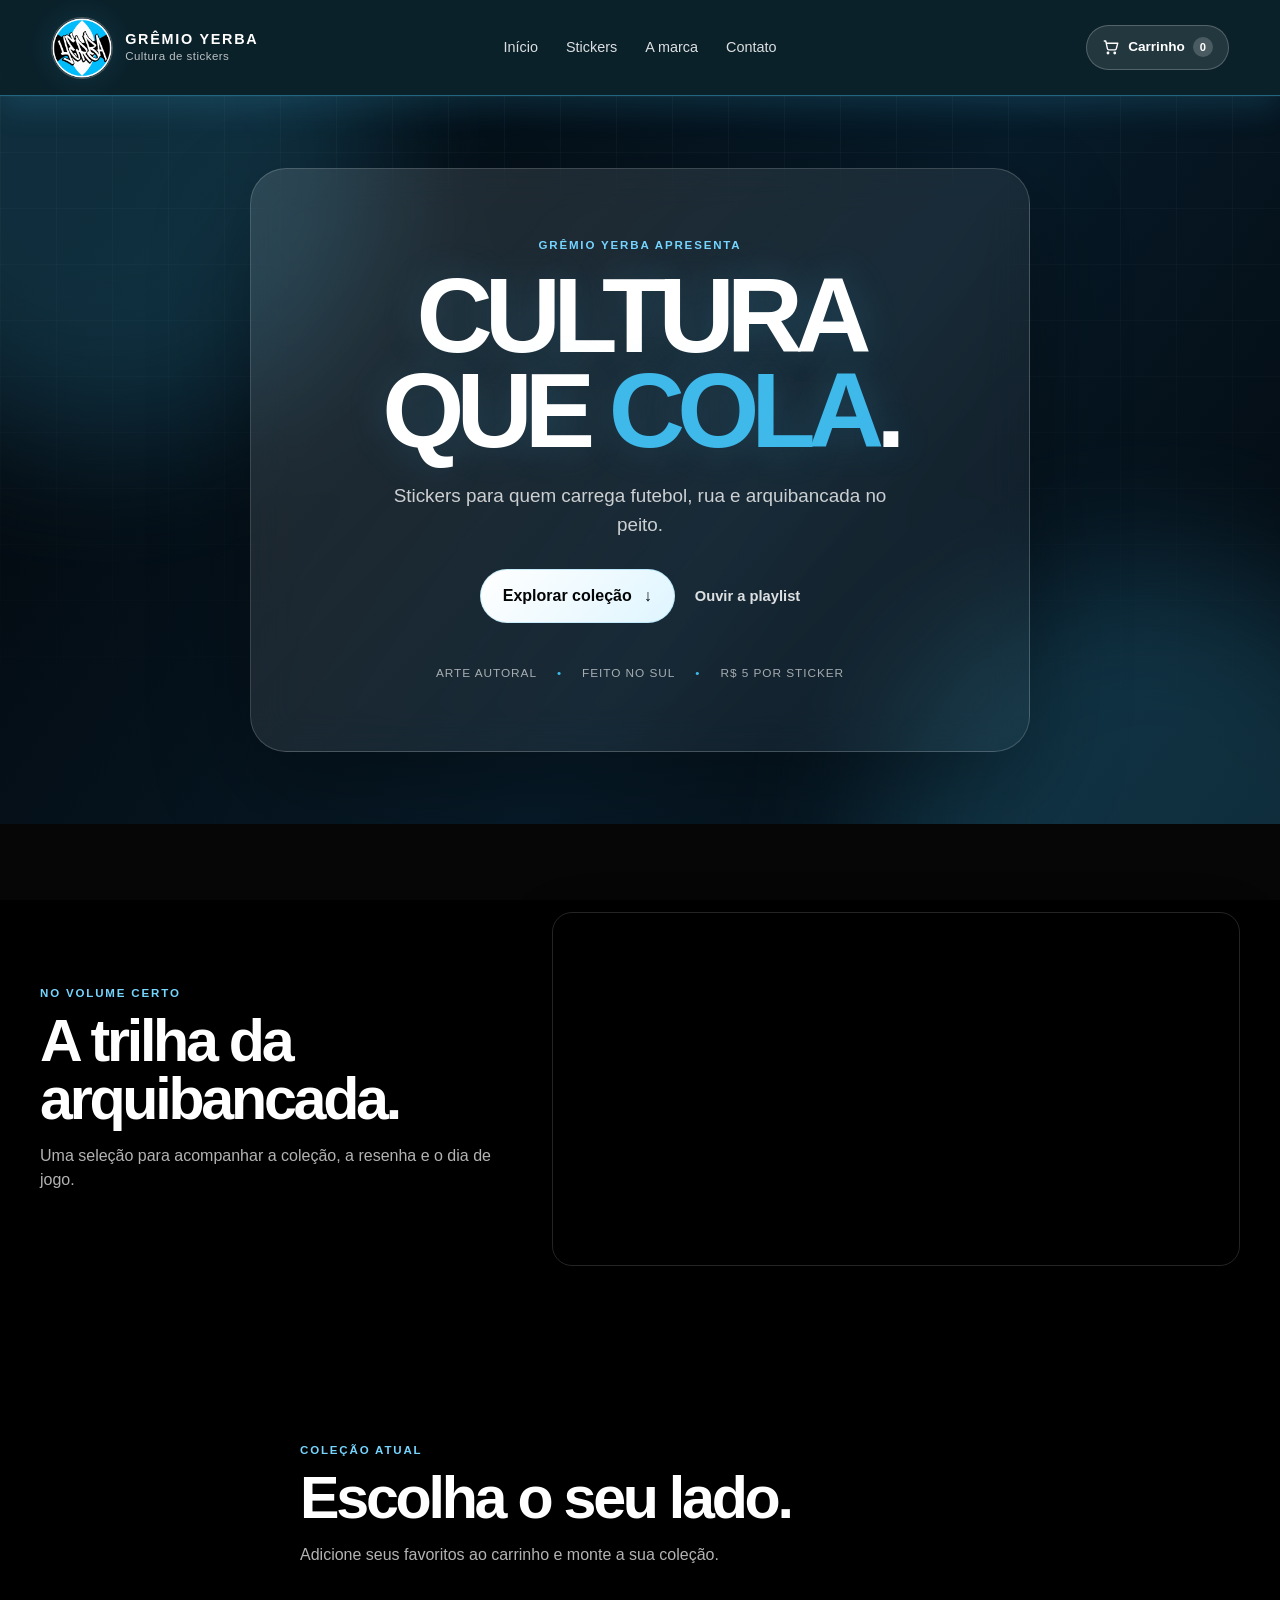
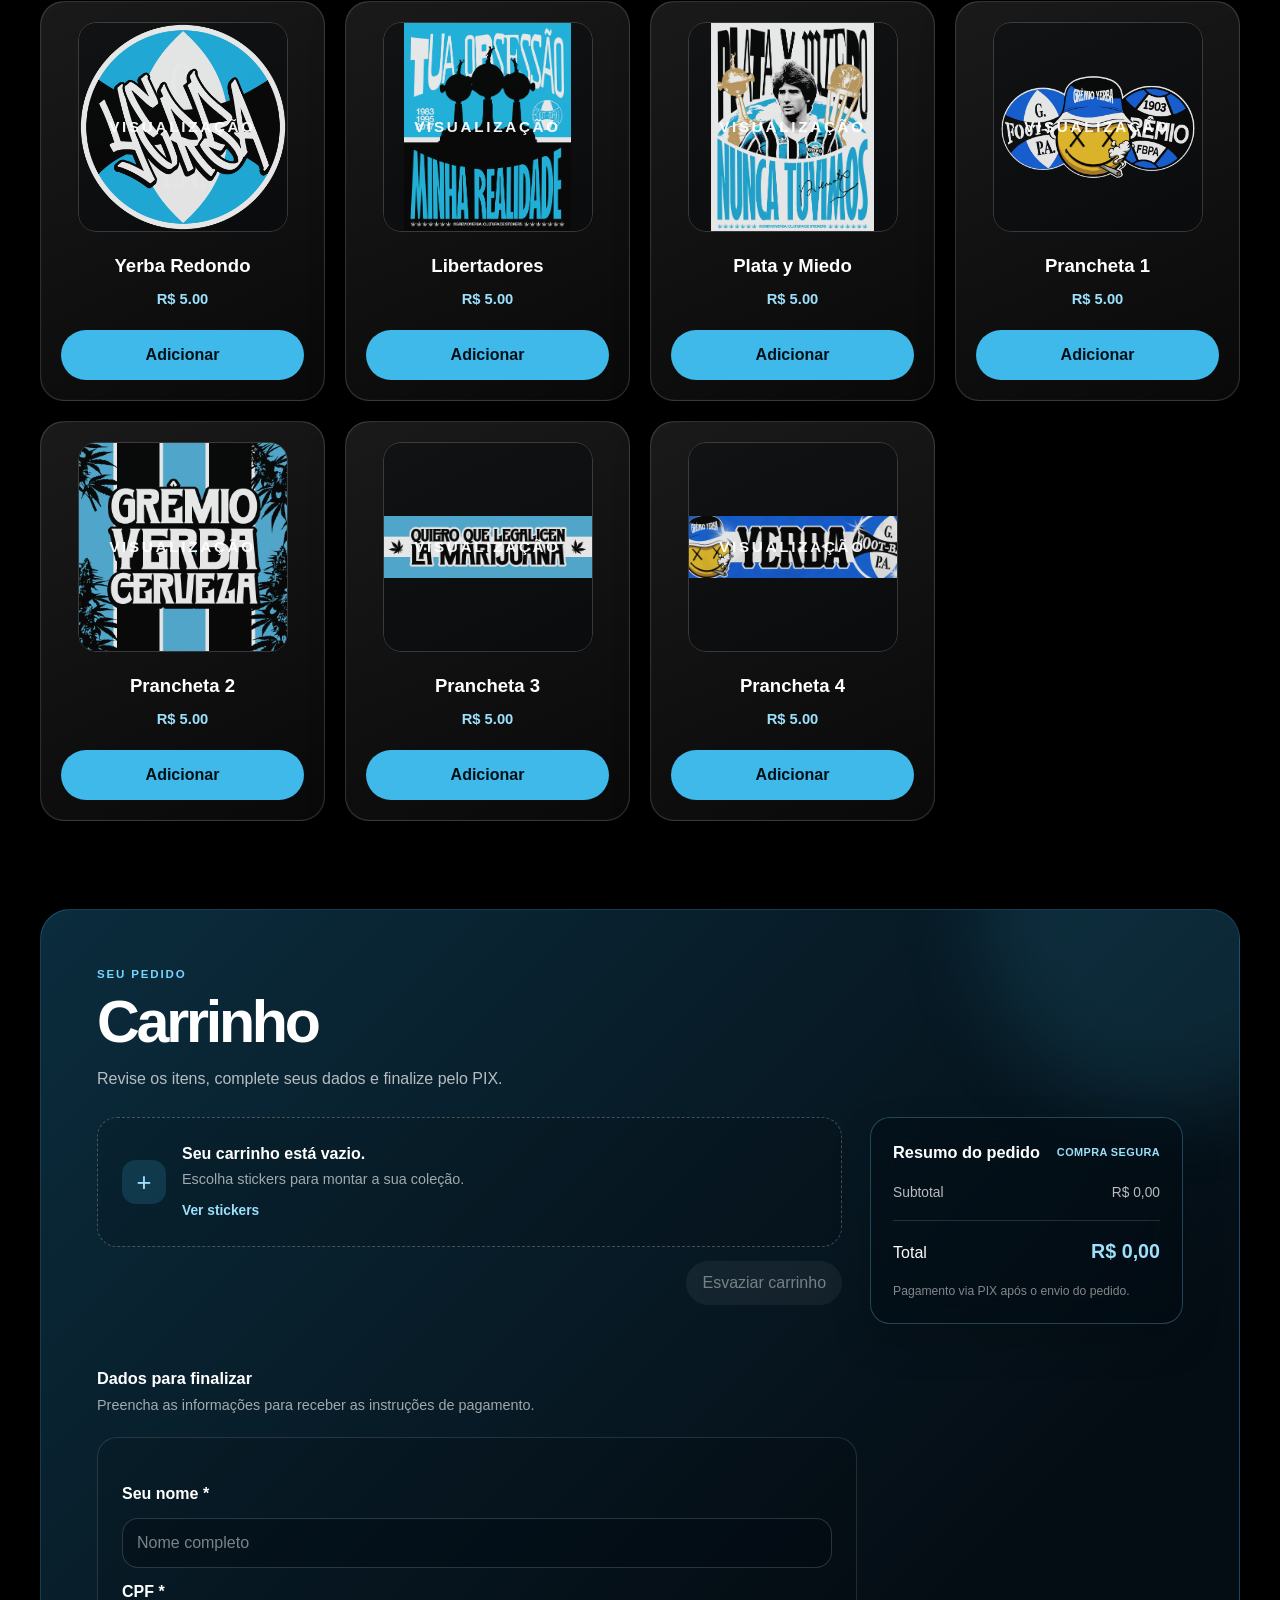
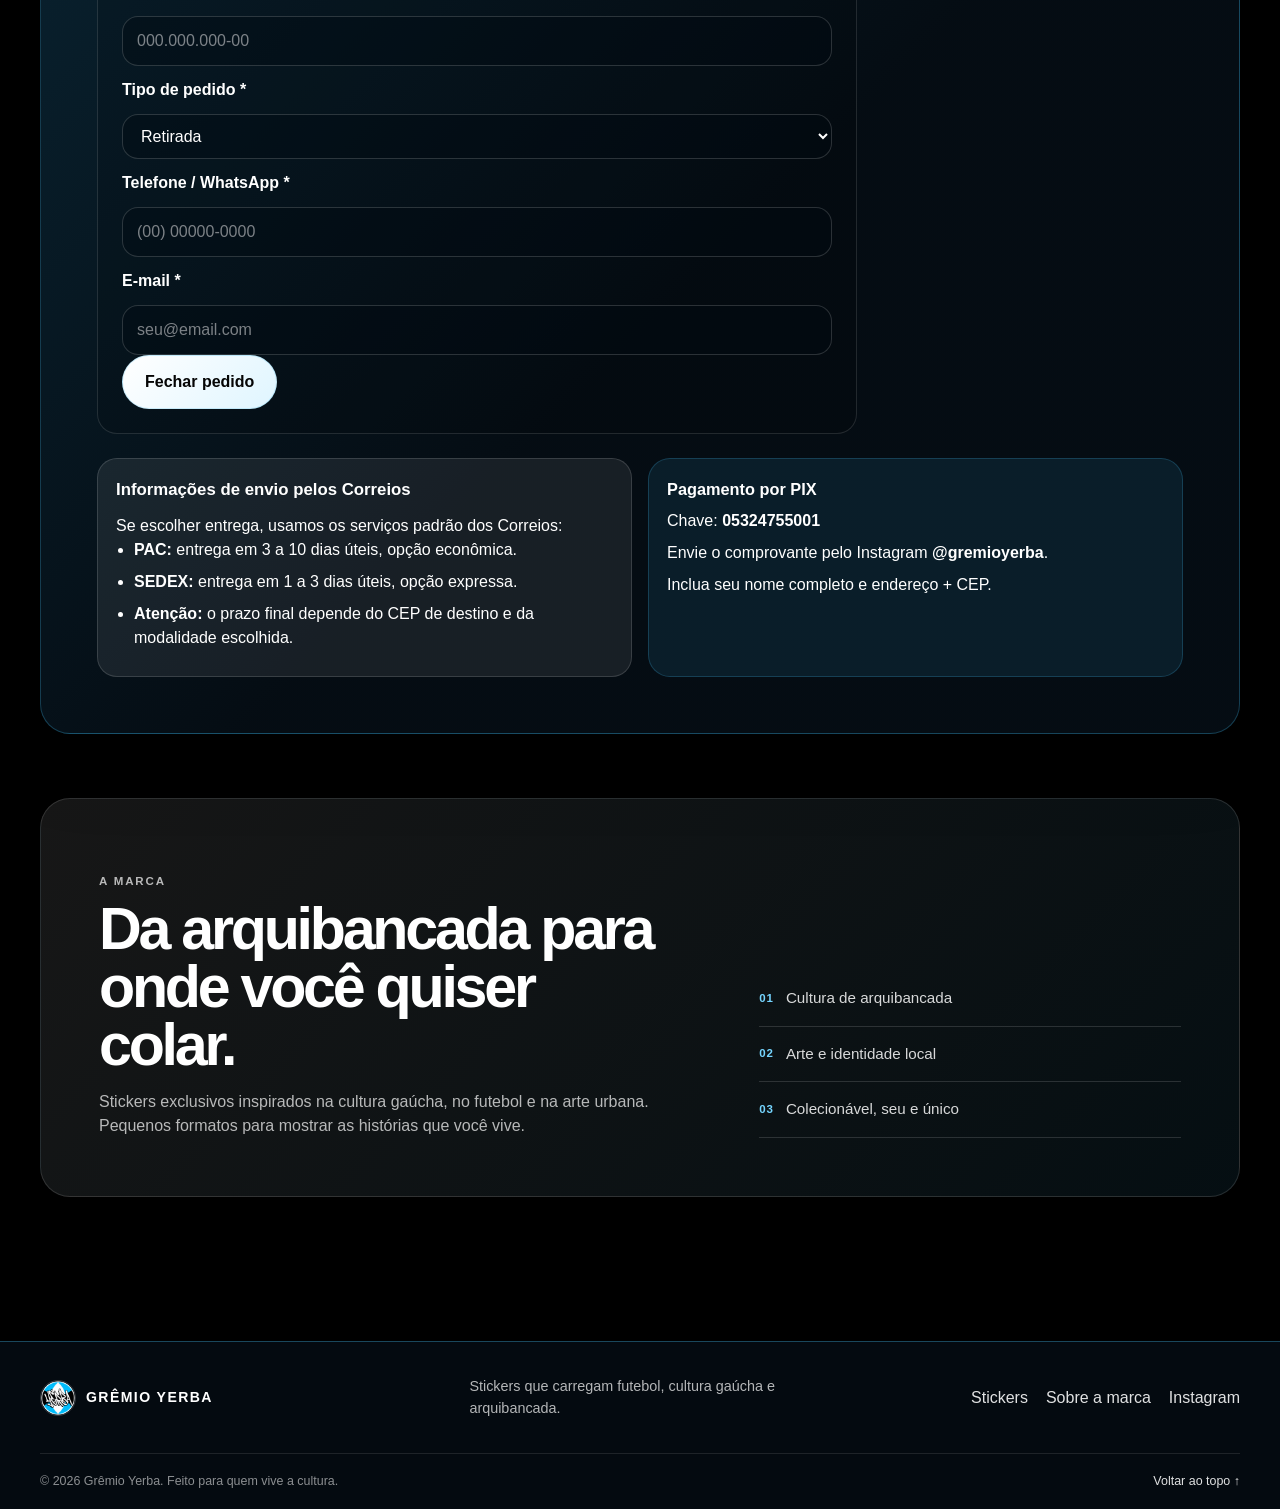
==== commit 68934b8c: "Persist cart, improve UI and redesign site Add persistent cart storage (localStorage key 'gremio-yer" ====
--- a/index.html
+++ b/index.html
@@ -3,45 +3,107 @@
 <head>
 <meta charset="UTF-8">
 <meta name="viewport" content="width=device-width,initial-scale=1">
-<title>GrêmioYerba Cultura de Stickers</title>
+<title>Grêmio Yerba — Cultura de Stickers</title>
+<link rel="icon" type="image/png" href="Imagens/yerba redondo.png">
+<link rel="apple-touch-icon" href="Imagens/yerba redondo.png">
 <link rel="stylesheet" href="style.css">
 </head>
 <body>
-<header>
-<div class="logo"><img src="Imagens/yerba redondo.png" alt="Logo Grêmio Yerba"></div>
-<nav>
-<a href="#home">Home</a>
-<a href="#produtos">Produtos</a>
-<a href="#sobre">Sobre</a>
-<a href="#contato">Contato</a>
-</nav>
+<header class="site-header">
+  <a class="brand" href="#home" aria-label="Grêmio Yerba — início">
+    <span class="logo"><img src="Imagens/yerba redondo.png" alt="Logo Grêmio Yerba"></span>
+    <span class="brand-copy">
+      <strong>GRÊMIO YERBA</strong>
+      <span>Cultura de stickers</span>
+    </span>
+  </a>
+  <nav class="site-nav" aria-label="Navegação principal">
+    <a href="#home">Início</a>
+    <a href="#produtos">Stickers</a>
+    <a href="#sobre">A marca</a>
+    <a href="#contato">Contato</a>
+  </nav>
+  <a class="header-cart" href="#carrinho">
+    <svg viewBox="0 0 24 24" aria-hidden="true"><path d="M3 4h2l2.2 10.2a2 2 0 0 0 2 1.6h7.9a2 2 0 0 0 1.9-1.4L21 7H6.4M9 20a1 1 0 1 1-2 0 1 1 0 0 1 2 0Zm9 0a1 1 0 1 1-2 0 1 1 0 0 1 2 0Z"/></svg>
+    <span>Carrinho</span>
+    <span id="cartCount" class="cart-count" aria-live="polite" aria-label="0 itens no carrinho">0</span>
+  </a>
 </header>
 
-<section class="hero" id="home">
-  <div class="hero-content glass-panel">
-    <h1>CULTURA DE STICKERS</h1>
-    <p>Streetwear, futebol e cultura de arquibancada.</p>
-    <button>VER COLEÇÃO</button>
+<main>
+  <section class="hero" id="home" aria-labelledby="hero-title">
+    <div class="hero-glow hero-glow-left" aria-hidden="true"></div>
+    <div class="hero-glow hero-glow-right" aria-hidden="true"></div>
+    <div class="hero-content glass-panel" data-reveal>
+      <p class="eyebrow">Grêmio Yerba apresenta</p>
+      <h1 id="hero-title">Cultura que <span>cola</span>.</h1>
+      <p>Stickers para quem carrega futebol, rua e arquibancada no peito.</p>
+      <div class="hero-actions">
+        <a class="button button-primary" href="#produtos">Explorar coleção <span aria-hidden="true">↓</span></a>
+        <a class="hero-link" href="#playlist">Ouvir a playlist</a>
+      </div>
+      <ul class="hero-highlights" aria-label="Destaques da marca">
+        <li>Arte autoral</li>
+        <li>Feito no Sul</li>
+        <li>R$ 5 por sticker</li>
+      </ul>
+    </div>
+  </section>
+
+  <section id="playlist" class="section playlist-section" data-reveal>
+    <div class="section-heading">
+      <p class="eyebrow">No volume certo</p>
+      <h2>A trilha da arquibancada.</h2>
+      <p>Uma seleção para acompanhar a coleção, a resenha e o dia de jogo.</p>
+    </div>
+    <div class="playlist-embed">
+      <iframe data-testid="embed-iframe" title="Playlist Grêmio Yerba no Spotify" src="https://open.spotify.com/embed/playlist/6XZ7u6X75NRud8kLYImmfj?utm_source=generator&si=4cb5e361578b41c1" width="100%" height="352" frameborder="0" allowfullscreen allow="autoplay; clipboard-write; encrypted-media; fullscreen; picture-in-picture" loading="lazy"></iframe>
+    </div>
+  </section>
+
+  <section id="produtos" class="products-section" aria-labelledby="products-title">
+    <div class="section-heading" data-reveal>
+      <p class="eyebrow">Coleção atual</p>
+      <h2 id="products-title">Escolha o seu lado.</h2>
+      <p>Adicione seus favoritos ao carrinho e monte a sua coleção.</p>
+    </div>
+    <div class="grid"></div>
+  </section>
+
+<section id="carrinho" class="section cart-section" data-reveal>
+  <div class="section-heading section-heading-compact">
+    <p class="eyebrow">Seu pedido</p>
+    <h2>Carrinho</h2>
+    <p>Revise os itens, complete seus dados e finalize pelo PIX.</p>
   </div>
-</section>
-
-<section id="playlist" class="section">
-  <h2>Playlist</h2>
-  <div class="playlist-embed">
-    <iframe data-testid="embed-iframe" style="border-radius:12px" src="https://open.spotify.com/embed/playlist/6XZ7u6X75NRud8kLYImmfj?utm_source=generator&si=4cb5e361578b41c1" width="100%" height="352" frameBorder="0" allowfullscreen="" allow="autoplay; clipboard-write; encrypted-media; fullscreen; picture-in-picture" loading="lazy"></iframe>
+  <div class="cart-layout">
+    <div class="cart-main">
+      <div class="cart-empty">
+        <span class="cart-empty-icon" aria-hidden="true">+</span>
+        <div>
+          <strong>Seu carrinho está vazio.</strong>
+          <p>Escolha stickers para montar a sua coleção.</p>
+          <a href="#produtos">Ver stickers</a>
+        </div>
+      </div>
+      <div class="cart-items" aria-live="polite"></div>
+      <div class="cart-actions">
+        <button type="button" class="empty-cart-button" disabled>Esvaziar carrinho</button>
+      </div>
+    </div>
+    <aside class="cart-summary" aria-labelledby="cart-summary-title">
+      <div class="cart-summary-header">
+        <h3 id="cart-summary-title">Resumo do pedido</h3>
+        <span class="cart-summary-lock">Compra segura</span>
+      </div>
+      <div class="cart-total" aria-live="polite"></div>
+      <p class="cart-payment-note">Pagamento via PIX após o envio do pedido.</p>
+    </aside>
   </div>
-</section>
-
-<section id="produtos" class="grid"></section>
-
-<section id="carrinho" class="section cart-section">
-  <h2>Carrinho</h2>
-  <div class="cart-empty">Nenhum produto no carrinho.</div>
-  <div class="cart-items"></div>
-  <div class="cart-actions">
-    <button class="empty-cart-button">Esvaziar carrinho</button>
+  <div class="checkout-heading">
+    <h3>Dados para finalizar</h3>
+    <p>Preencha as informações para receber as instruções de pagamento.</p>
   </div>
-  <div class="cart-total"></div>
   <form id="orderForm" action="https://formsubmit.co/e6d395f650d98a9415d1c2afce1104ee" method="POST" target="_blank" class="order-form">
     <div class="order-data">
       <label for="customerName">Seu nome *</label>
@@ -79,30 +141,59 @@
     <input type="hidden" name="order_details" id="orderDetailsField" />
     <button type="button" class="close-order-button">Fechar pedido</button>
   </form>
-  <div class="shipping-info">
-    <h3>Informações de envio pelos Correios</h3>
-    <p>Se escolher entrega, usamos os serviços padrão dos Correios:</p>
-    <ul>
-      <li><strong>PAC:</strong> entrega em 3 a 10 dias úteis, opção econômica.</li>
-      <li><strong>SEDEX:</strong> entrega em 1 a 3 dias úteis, opção expressa.</li>
-      <li><strong>Atenção:</strong> o prazo final depende do CEP de destino e da modalidade escolhida.</li>
-    </ul>
-  </div>
-  <div class="pix-info">
-    <p>Pagamento via PIX: <strong>05324755001</strong></p>
-    <p>Salvar e enviar comprovante no Instagram <strong>@gremioyerba</strong></p>
-    <p>Enviar junto: <strong>Nome Completo</strong> e <strong>Endereço + CEP</strong></p>
+  <div class="cart-info-grid">
+    <div class="shipping-info">
+      <h3>Informações de envio pelos Correios</h3>
+      <p>Se escolher entrega, usamos os serviços padrão dos Correios:</p>
+      <ul>
+        <li><strong>PAC:</strong> entrega em 3 a 10 dias úteis, opção econômica.</li>
+        <li><strong>SEDEX:</strong> entrega em 1 a 3 dias úteis, opção expressa.</li>
+        <li><strong>Atenção:</strong> o prazo final depende do CEP de destino e da modalidade escolhida.</li>
+      </ul>
+    </div>
+    <div class="pix-info">
+      <h3>Pagamento por PIX</h3>
+      <p>Chave: <strong>05324755001</strong></p>
+      <p>Envie o comprovante pelo Instagram <strong>@gremioyerba</strong>.</p>
+      <p>Inclua seu nome completo e endereço + CEP.</p>
+    </div>
   </div>
 </section>
 
-<section id="sobre" class="section">
-<h2>Sobre a Marca</h2>
-<p>Stickers exclusivos inspirados na cultura gaúcha, futebol e arte urbana.</p>
-</section>
+  <section id="sobre" class="section about-section" aria-labelledby="about-title">
+    <div class="about-panel">
+      <div data-reveal>
+        <p class="eyebrow">A marca</p>
+        <h2 id="about-title">Da arquibancada para onde você quiser colar.</h2>
+        <p>Stickers exclusivos inspirados na cultura gaúcha, no futebol e na arte urbana. Pequenos formatos para mostrar as histórias que você vive.</p>
+      </div>
+      <ul class="about-points" data-reveal aria-label="Pilares da Grêmio Yerba">
+        <li><span>01</span> Cultura de arquibancada</li>
+        <li><span>02</span> Arte e identidade local</li>
+        <li><span>03</span> Colecionável, seu e único</li>
+      </ul>
+    </div>
+  </section>
+</main>
 
-<footer id="contato">
-<p>Instagram @gremioyerba</p>
+<footer id="contato" class="site-footer">
+  <div class="footer-content">
+    <a class="footer-brand" href="#home">
+      <img src="Imagens/yerba redondo.png" alt="" aria-hidden="true">
+      <span>GRÊMIO YERBA</span>
+    </a>
+    <p class="footer-description">Stickers que carregam futebol, cultura gaúcha e arquibancada.</p>
+    <div class="footer-links" aria-label="Links do rodapé">
+      <a href="#produtos">Stickers</a>
+      <a href="#sobre">Sobre a marca</a>
+      <a href="https://www.instagram.com/gremioyerba/" target="_blank" rel="noreferrer">Instagram</a>
+    </div>
+  </div>
+  <div class="footer-bottom">
+    <p>© 2026 Grêmio Yerba. Feito para quem vive a cultura.</p>
+    <a href="#home">Voltar ao topo ↑</a>
+  </div>
 </footer>
 <script src="app.js"></script>
 </body>
-</html>+</html>
--- a/style.css
+++ b/style.css
@@ -1,12 +1,12 @@
-* {@import url('https://fonts.googleapis.com/css2?family=Raleway:ital,wght@0,100..900;1,100..900&display=swap');
-
+* {
     margin: 0;
     padding: 0;
     box-sizing: border-box
 }
 
-@import url('https://fonts.googleapis.com/css2?family=Cinzel:wght@400;700;900&display=swap');
-@import url('https://fonts.googleapis.com/css2?family=Raleway:ital,wght@0,100..900;1,100..900&display=swap');
+html {
+    scroll-behavior: smooth
+}
 
 body {
     font-family: Arial, sans-serif;
@@ -15,6 +15,13 @@
     min-height: 100vh;
     line-height: 1.5;
     overflow-x: hidden
+}
+
+button,
+input,
+select,
+textarea {
+    font: inherit
 }
 
 body::before {
@@ -36,26 +43,38 @@
     z-index: -1
 }
 
-header {
+.site-header {
     position: sticky;
     top: 0;
     background: rgba(63, 184, 234, .18);
     backdrop-filter: blur(18px);
-    padding: 20px 30px;
-    display: flex;
-    justify-content: flex-start;
-    align-items: center;
+    display: grid;
+    grid-template-columns: minmax(220px, 1fr) auto minmax(220px, 1fr);
+    align-items: center;
+    gap: 24px;
+    min-height: 96px;
+    padding: 14px clamp(20px, 4vw, 56px);
     border-bottom: 1px solid rgba(63, 184, 234, .45);
     box-shadow: 0 12px 30px rgba(63, 184, 234, .16);
     z-index: 10
 }
 
+.brand {
+    display: inline-flex;
+    align-items: center;
+    gap: 12px;
+    width: fit-content;
+    color: #fff;
+    text-decoration: none
+}
+
 .logo {
     display: flex;
     align-items: center;
     justify-content: center;
-    width: 72px;
-    height: 72px;
+    width: 62px;
+    height: 62px;
+    flex: 0 0 62px;
     border-radius: 50%;
     overflow: hidden;
     background: rgba(255, 255, 255, .08);
@@ -70,126 +89,379 @@
     display: block
 }
 
-nav {
-    margin: 0 auto
-}
-
-nav a {
-    color: rgba(255, 255, 255, .92);
+.brand-copy {
+    display: grid;
+    gap: 2px;
+    line-height: 1.1
+}
+
+.brand-copy strong {
+    font-size: .9rem;
+    letter-spacing: .12em
+}
+
+.brand-copy span {
+    color: rgba(255, 255, 255, .72);
+    font-size: .72rem;
+    letter-spacing: .04em
+}
+
+.site-nav {
+    display: flex;
+    align-items: center;
+    justify-content: center;
+    gap: 4px
+}
+
+.site-nav a {
+    position: relative;
+    padding: 10px 12px;
+    color: rgba(255, 255, 255, .86);
     text-decoration: none;
-    margin-left: 20px;
-    transition: .2s
-}
-
-nav a:hover {
+    font-size: .9rem;
+    transition: color .2s ease
+}
+
+.site-nav a::after {
+    position: absolute;
+    right: 12px;
+    bottom: 5px;
+    left: 12px;
+    height: 1px;
+    background: currentColor;
+    content: "";
+    opacity: 0;
+    transform: scaleX(.4);
+    transition: opacity .2s ease, transform .2s ease
+}
+
+.site-nav a:hover,
+.site-nav a:focus-visible {
     color: #3fb8ea
 }
 
+.site-nav a:hover::after,
+.site-nav a:focus-visible::after {
+    opacity: 1;
+    transform: scaleX(1)
+}
+
+.header-cart {
+    position: relative;
+    justify-self: end;
+    display: inline-flex;
+    align-items: center;
+    gap: 8px;
+    padding: 11px 15px;
+    border: 1px solid rgba(255, 255, 255, .22);
+    border-radius: 999px;
+    background: rgba(255, 255, 255, .1);
+    color: #fff;
+    font-size: .85rem;
+    font-weight: 700;
+    text-decoration: none;
+    transition: background .2s ease, border-color .2s ease, transform .2s ease
+}
+
+.cart-count {
+    display: grid;
+    min-width: 20px;
+    height: 20px;
+    place-items: center;
+    border-radius: 50%;
+    background: rgba(255, 255, 255, .18);
+    color: #fff;
+    font-size: .7rem;
+    font-weight: 800;
+    transition: background .2s ease, color .2s ease, transform .2s ease
+}
+
+.header-cart.has-items .cart-count {
+    background: #fff;
+    color: #041017
+}
+
+.header-cart svg {
+    width: 18px;
+    height: 18px;
+    fill: none;
+    stroke: currentColor;
+    stroke-linecap: round;
+    stroke-linejoin: round;
+    stroke-width: 1.8
+}
+
+.header-cart:hover,
+.header-cart:focus-visible {
+    border-color: #3fb8ea;
+    background: #3fb8ea;
+    color: #050505;
+    transform: translateY(-1px)
+}
+
+.header-cart:hover .cart-count,
+.header-cart:focus-visible .cart-count {
+    background: #041017;
+    color: #fff;
+    transform: scale(1.08)
+}
+
 .hero {
-    min-height: 80vh;
-    display: flex;
+    position: relative;
+    isolation: isolate;
+    display: grid;
+    min-height: clamp(600px, 78vh, 800px);
+    place-items: center;
+    overflow: hidden;
+    padding: 72px 20px;
+    background: linear-gradient(125deg, #03080d 8%, #071b29 58%, #03080d 100%)
+}
+
+.hero::before {
+    position: absolute;
+    inset: 0;
+    z-index: -1;
+    background-image: linear-gradient(rgba(255, 255, 255, .035) 1px, transparent 1px), linear-gradient(90deg, rgba(255, 255, 255, .035) 1px, transparent 1px);
+    background-size: 56px 56px;
+    content: "";
+    mask-image: linear-gradient(to bottom, rgba(0, 0, 0, .9), transparent)
+}
+
+.hero-glow {
+    position: absolute;
+    z-index: -1;
+    width: min(44vw, 640px);
+    aspect-ratio: 1;
+    border-radius: 50%;
+    background: rgba(63, 184, 234, .3);
+    filter: blur(70px);
+    opacity: .7;
+    animation: drift 12s ease-in-out infinite alternate
+}
+
+.hero-glow-left {
+    top: -30%;
+    left: -14%
+}
+
+.hero-glow-right {
+    right: -12%;
+    bottom: -42%;
+    animation-delay: -5s
+}
+
+.hero-content {
+    width: min(780px, 100%);
+    padding: clamp(36px, 6vw, 68px);
+    border: 1px solid rgba(255, 255, 255, .18);
+    border-radius: 36px;
+    background: linear-gradient(135deg, rgba(255, 255, 255, .12), rgba(255, 255, 255, .035));
+    box-shadow: 0 36px 100px rgba(0, 0, 0, .32);
+    backdrop-filter: blur(20px);
+    text-align: center
+}
+
+.eyebrow {
+    color: #75d5ff;
+    font-size: .72rem;
+    font-weight: 800;
+    letter-spacing: .16em;
+    text-transform: uppercase
+}
+
+.hero h1 {
+    max-width: 650px;
+    margin: 14px auto 0;
+    color: #fff;
+    font-size: clamp(3.4rem, 9vw, 6.6rem);
+    letter-spacing: -.075em;
+    line-height: .9;
+    text-transform: uppercase;
+    text-shadow: 0 0 40px rgba(63, 184, 234, .2)
+}
+
+.hero h1 span {
+    color: #3fb8ea
+}
+
+.hero-content > p:not(.eyebrow) {
+    max-width: 530px;
+    margin: 24px auto 0;
+    color: rgba(255, 255, 255, .78);
+    font-size: clamp(1rem, 2vw, 1.18rem)
+}
+
+.hero-actions {
+    display: flex;
+    flex-wrap: wrap;
+    align-items: center;
     justify-content: center;
-    align-items: center;
-    padding: 0 20px;
-    background: radial-gradient(circle at top left, rgba(63, 184, 234, .18), transparent 0 25%), radial-gradient(circle at 80% 10%, rgba(255, 255, 255, .12), transparent 0 18%), linear-gradient(135deg, #050505, #07141f)
-}
-
-.hero-content {
-    max-width: 760px;
-    padding: 50px 40px;
-    border-radius: 32px;
-    border: 1px solid rgba(255, 255, 255, .18);
-    background: rgba(255, 255, 255, .08);
-    box-shadow: 0 32px 80px rgba(0, 0, 0, .25);
-    backdrop-filter: blur(18px);
-    text-align: center
-}
-
-.hero h1 {
-    font-size: 4rem;
-    letter-spacing: .08em;
-    text-transform: uppercase;
-    text-shadow: 0 0 30px rgba(63, 184, 234, .25);
-    color: #ffffff
-}
-
-.hero p {
-    font-size: 1.15rem;
-    margin-top: 20px;
-    color: rgba(255, 255, 255, .92)
-}
-
-button {
-    padding: 16px 30px;
+    gap: 20px;
+    margin-top: 30px
+}
+
+.button,
+.close-order-button {
+    display: inline-flex;
+    align-items: center;
+    justify-content: center;
+    gap: 12px;
+    min-height: 50px;
+    padding: 14px 22px;
+    border: 1px solid rgba(63, 184, 234, .25);
     border-radius: 999px;
-    background: linear-gradient(135deg, #ffffff, #e9f8ff);
-    border: 1px solid rgba(63, 184, 234, .25);
+    background: linear-gradient(135deg, #fff, #dff5ff);
     color: #050505;
     font-weight: 700;
+    text-decoration: none;
     cursor: pointer;
-    transition: transform .2s, box-shadow .2s;
-    margin-top: 20px
-}
-
-button:hover {
-    transform: translateY(-2px);
-    box-shadow: 0 18px 35px rgba(63, 184, 234, .22)
+    transition: transform .25s ease, box-shadow .25s ease, background .25s ease
+}
+
+.button:hover,
+.button:focus-visible,
+.close-order-button:hover,
+.close-order-button:focus-visible {
+    transform: translateY(-3px);
+    box-shadow: 0 18px 35px rgba(63, 184, 234, .28)
+}
+
+.hero-link {
+    color: rgba(255, 255, 255, .86);
+    font-size: .92rem;
+    font-weight: 700;
+    text-decoration: none;
+    transition: color .2s ease
+}
+
+.hero-link:hover,
+.hero-link:focus-visible {
+    color: #75d5ff
+}
+
+.hero-highlights {
+    display: flex;
+    flex-wrap: wrap;
+    justify-content: center;
+    gap: 8px 20px;
+    margin-top: 42px;
+    color: rgba(255, 255, 255, .62);
+    font-size: .74rem;
+    list-style: none;
+    text-transform: uppercase;
+    letter-spacing: .08em
+}
+
+.hero-highlights li:not(:last-child)::after {
+    margin-left: 20px;
+    color: #3fb8ea;
+    content: "•"
+}
+
+.scroll-reveal {
+    opacity: 0;
+    filter: blur(14px);
+    transform: translateY(28px) scale(.985);
+    transition: opacity .72s ease, filter .72s ease, transform .72s cubic-bezier(.2, .7, .2, 1);
+    transition-delay: var(--reveal-delay, 0ms)
+}
+
+.scroll-reveal.is-revealed {
+    opacity: 1;
+    filter: blur(0);
+    transform: translateY(0) scale(1)
+}
+
+@keyframes drift {
+    to {
+        transform: translate3d(7%, 10%, 0) scale(1.08)
+    }
 }
 
 .grid {
     display: grid;
-    grid-template-columns: repeat(auto-fit, minmax(250px, 1fr));
-    gap: 24px;
-    padding: 50px 20px;
-    max-width: 1200px;
+    grid-template-columns: repeat(auto-fit, minmax(min(100%, 240px), 1fr));
+    gap: 20px;
+    width: min(1200px, calc(100% - 40px));
     margin: 0 auto;
-    width: 100%
+    padding-bottom: 24px
 }
 
 .card {
-    background: rgba(255, 255, 255, .08);
-    border: 1px solid rgba(63, 184, 234, .2);
-    border-radius: 28px;
-    padding: 28px;
+    position: relative;
+    isolation: isolate;
+    display: flex;
+    min-height: 400px;
+    flex-direction: column;
+    align-items: center;
+    overflow: hidden;
+    padding: 20px;
+    border: 1px solid rgba(255, 255, 255, .14);
+    border-radius: 24px;
+    background: linear-gradient(155deg, rgba(255, 255, 255, .1), rgba(255, 255, 255, .035));
     backdrop-filter: blur(16px);
-    box-shadow: inset 0 0 1px rgba(255, 255, 255, .12), 0 20px 45px rgba(0, 0, 0, .18);
-    display: flex;
-    flex-direction: column;
-    align-items: center;
+    box-shadow: inset 0 0 1px rgba(255, 255, 255, .18), 0 18px 38px rgba(0, 0, 0, .18);
     text-align: center;
-    min-height: 420px
+    transition: transform .35s cubic-bezier(.2, .7, .2, 1), border-color .35s ease, box-shadow .35s ease, background .35s ease
+}
+
+.card::before {
+    position: absolute;
+    inset: -45% -20% auto;
+    z-index: -1;
+    height: 65%;
+    background: radial-gradient(circle, rgba(63, 184, 234, .28), transparent 68%);
+    content: "";
+    opacity: 0;
+    transform: translateY(10px);
+    transition: opacity .35s ease, transform .35s ease
+}
+
+.card:hover,
+.card:focus-within {
+    border-color: rgba(117, 213, 255, .7);
+    background: linear-gradient(155deg, rgba(63, 184, 234, .2), rgba(255, 255, 255, .05));
+    box-shadow: inset 0 0 1px rgba(255, 255, 255, .28), 0 28px 60px rgba(0, 0, 0, .3);
+    transform: translateY(-9px)
+}
+
+.card:hover::before,
+.card:focus-within::before {
+    opacity: 1;
+    transform: translateY(0)
 }
 
 .product-image {
     position: relative;
     width: 100%;
-    max-width: 220px;
-    margin-bottom: 18px;
+    max-width: 210px;
+    margin-bottom: 20px;
     user-select: none;
     aspect-ratio: 1 / 1;
     overflow: hidden;
-    border-radius: 24px;
-    background: rgba(0, 0, 0, .08)
+    border-radius: 18px;
+    background: rgba(2, 7, 10, .35)
 }
 
 .product-image img {
     width: 100%;
     height: 100%;
-    border-radius: 24px;
+    border-radius: inherit;
     object-fit: contain;
     border: 1px solid rgba(255, 255, 255, .2);
-    filter: saturate(.82) contrast(.88);
-    opacity: .96;
+    filter: saturate(.82) contrast(.92);
+    opacity: .94;
     pointer-events: none;
     -webkit-user-drag: none;
-    -khtml-user-drag: none
+    -khtml-user-drag: none;
+    transition: transform .4s cubic-bezier(.2, .7, .2, 1), filter .4s ease, opacity .4s ease
 }
 
 .product-image::after {
     content: "";
     position: absolute;
     inset: 0;
-    border-radius: 24px;
+    border-radius: inherit;
     pointer-events: auto
 }
 
@@ -204,113 +476,394 @@
     font-weight: 900;
     text-transform: uppercase;
     letter-spacing: .18em;
-    background: linear-gradient(180deg, rgba(0, 0, 0, .12), rgba(0, 0, 0, .42));
-    border-radius: 24px;
+    background: linear-gradient(180deg, rgba(0, 0, 0, .08), rgba(0, 0, 0, .5));
+    border-radius: inherit;
     pointer-events: none;
-    mix-blend-mode: screen
+    mix-blend-mode: screen;
+    transition: opacity .3s ease, letter-spacing .3s ease
 }
 
 .card h3 {
-    margin-bottom: 16px;
-    color: #ffffff
+    margin-bottom: 8px;
+    font-size: 1.16rem
 }
 
 .card p {
-    font-size: 1.05rem;
-    color: rgba(255, 255, 255, .92);
-    margin-bottom: 20px
+    margin-bottom: 18px;
+    color: #9ce0fb;
+    font-size: .92rem;
+    font-weight: 700
 }
 
 .card button {
     width: 100%;
+    min-height: 46px;
+    margin-top: auto;
     padding: 12px 0;
+    border: 1px solid transparent;
+    border-radius: 999px;
     background: #3fb8ea;
-    border: none;
-    border-radius: 999px;
-    color: #fff;
+    color: #041017;
     font-weight: 700;
-    transition: filter .2s, transform .2s
-}
-
-.card button:hover {
-    filter: brightness(1.08);
-    transform: translateY(-1px)
+    cursor: pointer;
+    transition: background .25s ease, box-shadow .25s ease, transform .25s ease
+}
+
+.card:hover .product-image img,
+.card:focus-within .product-image img {
+    filter: saturate(1.05) contrast(1.02);
+    opacity: 1;
+    transform: scale(1.07) rotate(-2deg)
+}
+
+.card:hover .watermark,
+.card:focus-within .watermark {
+    letter-spacing: .24em;
+    opacity: .78
+}
+
+.card button:hover,
+.card button:focus-visible {
+    background: #fff;
+    box-shadow: 0 12px 24px rgba(63, 184, 234, .28);
+    transform: translateY(-2px)
+}
+
+.card.scroll-reveal {
+    transition: opacity .72s ease, filter .72s ease, transform .72s cubic-bezier(.2, .7, .2, 1), border-color .35s ease, box-shadow .35s ease, background .35s ease
+}
+
+.card.scroll-reveal.is-revealed {
+    transition-delay: 0s
 }
 
 .section {
-    padding: 60px 20px;
-    max-width: 1200px;
+    width: min(1200px, calc(100% - 40px));
     margin: 0 auto;
-    width: 100%
-}
-
-.section h2 {
-    font-size: 2.3rem;
-    margin-bottom: 16px;
+    padding: 88px 0
+}
+
+.section-heading {
+    max-width: 680px;
+    margin-bottom: 34px
+}
+
+.section-heading h2,
+.about-section h2 {
+    margin-top: 10px;
+    color: #fff;
+    font-size: clamp(2.1rem, 5vw, 3.7rem);
+    letter-spacing: -.055em;
+    line-height: .98
+}
+
+.section-heading > p:last-child,
+.about-section p {
+    margin-top: 16px;
+    color: rgba(255, 255, 255, .7)
+}
+
+.playlist-section {
+    display: grid;
+    grid-template-columns: minmax(0, .8fr) minmax(0, 1.2fr);
+    align-items: center;
+    gap: 54px
+}
+
+.playlist-section .section-heading {
+    margin-bottom: 0
+}
+
+.playlist-embed {
+    overflow: hidden;
+    border: 1px solid rgba(255, 255, 255, .14);
+    border-radius: 20px;
+    box-shadow: 0 20px 60px rgba(0, 0, 0, .24)
+}
+
+.playlist-embed iframe {
+    display: block;
+    border: 0
+}
+
+.products-section {
+    padding: 88px 0 64px
+}
+
+.products-section .section-heading {
+    width: min(1200px, calc(100% - 40px));
+    margin: 0 auto 34px
+}
+
+.cart-section {
+    position: relative;
+    overflow: hidden;
+    padding: clamp(28px, 5vw, 56px);
+    border: 1px solid rgba(63, 184, 234, .28);
+    border-radius: 30px;
+    background: linear-gradient(135deg, rgba(12, 49, 68, .9), rgba(5, 13, 20, .96) 62%);
+    box-shadow: 0 28px 70px rgba(0, 0, 0, .28)
+}
+
+.cart-section::before {
+    position: absolute;
+    top: -180px;
+    right: -120px;
+    width: 380px;
+    height: 380px;
+    border-radius: 50%;
+    background: rgba(63, 184, 234, .12);
+    content: "";
+    filter: blur(40px);
+    pointer-events: none
+}
+
+.cart-section > * {
+    position: relative
+}
+
+.section-heading-compact {
+    margin-bottom: 26px
+}
+
+.cart-layout {
+    display: grid;
+    grid-template-columns: minmax(0, 1fr) minmax(290px, .42fr);
+    gap: 28px;
+    align-items: start
+}
+
+.cart-main {
+    min-width: 0
+}
+
+.cart-empty {
+    display: flex;
+    align-items: center;
+    gap: 16px;
+    padding: 24px;
+    border: 1px dashed rgba(255, 255, 255, .24);
+    border-radius: 20px;
+    background: rgba(0, 0, 0, .12)
+}
+
+.cart-empty[hidden] {
+    display: none
+}
+
+.cart-empty-icon {
+    display: grid;
+    width: 44px;
+    height: 44px;
+    flex: 0 0 44px;
+    place-items: center;
+    border-radius: 14px;
+    background: rgba(63, 184, 234, .16);
+    color: #9ce0fb;
+    font-size: 1.6rem;
+    font-weight: 300
+}
+
+.cart-empty strong {
+    display: block;
     color: #fff
 }
 
-.section p {
-    max-width: 720px;
-    color: rgba(255, 255, 255, .82)
-}
-
-.cart-section {
-    background: linear-gradient(180deg, #3eb6ea 0%, #000000 100%);
-    border: 1px solid rgba(63, 184, 234, .18);
-    border-radius: 28px;
-    padding: 30px;
-    box-shadow: 0 20px 40px rgba(0, 0, 0, .18);
-    margin: 30px 20px;
-    max-width: 1200px;
-    margin-left: auto;
-    margin-right: auto
+.cart-empty p {
+    margin-top: 3px;
+    color: rgba(255, 255, 255, .62);
+    font-size: .9rem
+}
+
+.cart-empty a {
+    display: inline-block;
+    margin-top: 10px;
+    color: #9ce0fb;
+    font-size: .86rem;
+    font-weight: 700;
+    text-decoration: none
 }
 
 .cart-items {
     display: grid;
     gap: 12px;
-    margin: 20px 0
+    margin: 0
 }
 
 .cart-item {
-    display: flex;
-    justify-content: space-between;
-    align-items: center;
-    padding: 14px 18px;
+    display: grid;
+    grid-template-columns: 76px minmax(0, 1fr) auto;
+    gap: 16px;
+    align-items: center;
+    padding: 12px;
+    border: 1px solid rgba(255, 255, 255, .14);
     border-radius: 18px;
-    background: rgba(255, 255, 255, .12);
-    border: 1px solid rgba(255, 255, 255, .15);
-    color: #fff
+    background: rgba(0, 0, 0, .16);
+    transition: border-color .2s ease, background .2s ease
+}
+
+.cart-item:hover {
+    border-color: rgba(117, 213, 255, .42);
+    background: rgba(255, 255, 255, .08)
+}
+
+.cart-item-image {
+    width: 76px;
+    height: 76px;
+    border: 1px solid rgba(255, 255, 255, .14);
+    border-radius: 13px;
+    background: rgba(0, 0, 0, .28);
+    object-fit: contain
 }
 
 .cart-item .item-details {
     display: flex;
     flex-direction: column;
     align-items: flex-start;
-    gap: 10px
+    gap: 5px
+}
+
+.item-unit-price {
+    color: rgba(255, 255, 255, .56);
+    font-size: .8rem
 }
 
 .item-quantity {
     display: flex;
     align-items: center;
-    gap: 10px
+    gap: 12px;
+    margin-top: 7px;
+    color: #fff;
+    font-size: .9rem;
+    font-weight: 700
 }
 
 .quantity-btn {
-    width: 32px;
-    height: 32px;
-    border: none;
-    border-radius: 12px;
-    background: rgba(63, 184, 234, .9);
-    color: #fff;
-    font-size: 1rem;
+    width: 27px;
+    height: 27px;
+    border: 1px solid rgba(255, 255, 255, .18);
+    border-radius: 50%;
+    background: transparent;
+    color: #9ce0fb;
+    font-size: 1.05rem;
+    line-height: 1;
     cursor: pointer;
-    transition: filter .2s
+    margin: 0;
+    padding: 0;
+    transition: filter .2s, transform .2s
 }
 
 .quantity-btn:hover {
-    filter: brightness(1.1)
+    border-color: #3fb8ea;
+    background: #3fb8ea;
+    color: #041017;
+    transform: scale(1.06)
+}
+
+.item-price {
+    display: grid;
+    justify-items: end;
+    gap: 8px;
+    color: #fff;
+    font-size: .98rem;
+    text-align: right
+}
+
+.remove-item-button {
+    margin: 0;
+    padding: 0;
+    border: 0;
+    background: transparent;
+    color: rgba(255, 255, 255, .58);
+    cursor: pointer;
+    font-size: .76rem;
+    text-decoration: underline;
+    text-underline-offset: 3px;
+    transition: color .2s ease
+}
+
+.remove-item-button:hover,
+.remove-item-button:focus-visible {
+    color: #ffaaaa
+}
+
+.cart-summary {
+    position: sticky;
+    top: 118px;
+    padding: 22px;
+    border: 1px solid rgba(117, 213, 255, .28);
+    border-radius: 20px;
+    background: rgba(2, 10, 16, .45);
+    box-shadow: 0 18px 42px rgba(0, 0, 0, .16);
+    backdrop-filter: blur(14px)
+}
+
+.cart-summary-header {
+    display: flex;
+    align-items: center;
+    justify-content: space-between;
+    gap: 12px;
+    margin-bottom: 18px
+}
+
+.cart-summary h3,
+.checkout-heading h3,
+.pix-info h3 {
+    color: #fff;
+    font-size: 1.02rem
+}
+
+.cart-summary-lock {
+    color: #9ce0fb;
+    font-size: .68rem;
+    font-weight: 800;
+    letter-spacing: .04em;
+    text-transform: uppercase
+}
+
+.cart-total {
+    display: grid;
+    gap: 12px;
+    color: rgba(255, 255, 255, .72);
+    font-size: .86rem
+}
+
+.cart-total-row {
+    display: flex;
+    align-items: baseline;
+    justify-content: space-between;
+    gap: 16px
+}
+
+.cart-total-final {
+    margin-top: 5px;
+    padding-top: 16px;
+    border-top: 1px solid rgba(255, 255, 255, .14);
+    color: #fff;
+    font-size: 1rem
+}
+
+.cart-total-final strong {
+    color: #9ce0fb;
+    font-size: 1.23rem
+}
+
+.cart-payment-note {
+    margin-top: 16px;
+    color: rgba(255, 255, 255, .5);
+    font-size: .76rem;
+    line-height: 1.45
+}
+
+.checkout-heading {
+    max-width: 760px;
+    margin-top: 42px
+}
+
+.checkout-heading p {
+    margin-top: 5px;
+    color: rgba(255, 255, 255, .62);
+    font-size: .9rem
 }
 
 .order-data {
@@ -331,14 +884,23 @@
     padding: 12px 14px;
     border-radius: 16px;
     border: 1px solid rgba(255, 255, 255, .16);
-    background: rgba(255, 255, 255, .08);
-    color: #000;
-    outline: none
+    background: rgba(2, 10, 16, .38);
+    color: #fff;
+    outline: none;
+    transition: border-color .2s ease, background .2s ease, box-shadow .2s ease
+}
+
+.order-data input:focus,
+.order-data textarea:focus,
+.order-data select:focus {
+    border-color: #75d5ff;
+    background: rgba(2, 10, 16, .58);
+    box-shadow: 0 0 0 3px rgba(63, 184, 234, .12)
 }
 
 .order-data input::placeholder,
 .order-data textarea::placeholder {
-    color: #000
+    color: rgba(255, 255, 255, .48)
 }
 
 .order-data textarea {
@@ -346,16 +908,17 @@
     min-height: 96px
 }
 
-.order-data select {
-    background: rgba(255, 255, 255, .08)
-}
-
 .order-form {
-    margin-top: 24px;
+    max-width: 760px;
+    margin-top: 20px;
+    padding: 24px;
+    border: 1px solid rgba(255, 255, 255, .12);
+    border-radius: 20px;
+    background: rgba(0, 0, 0, .12)
 }
 
 .shipping-info {
-    margin-top: 24px;
+    margin: 0;
     padding: 18px;
     border-radius: 20px;
     background: rgba(255, 255, 255, .08);
@@ -380,7 +943,7 @@
 .cart-actions {
     display: flex;
     justify-content: flex-end;
-    margin-top: 12px
+    margin-top: 14px
 }
 
 .empty-cart-button {
@@ -390,21 +953,28 @@
     background: rgba(255, 255, 255, .12);
     color: #fff;
     cursor: pointer;
-    transition: background .2s
+    margin: 0;
+    transition: background .2s, transform .2s
 }
 
 .empty-cart-button:hover {
     background: rgba(255, 255, 255, .22)
 }
 
-.cart-total {
-    margin-top: 12px;
-    font-weight: 800;
-    color: #3fb8ea
+.empty-cart-button:disabled {
+    cursor: not-allowed;
+    opacity: .45
+}
+
+.cart-info-grid {
+    display: grid;
+    grid-template-columns: repeat(2, minmax(0, 1fr));
+    gap: 16px;
+    margin-top: 24px
 }
 
 .pix-info {
-    margin-top: 20px;
+    margin: 0;
     padding: 18px;
     border-radius: 22px;
     background: rgba(63, 184, 234, .1);
@@ -417,8 +987,43 @@
     color: #fff
 }
 
-.pix-info strong {
-    color: #ffffff
+.about-section {
+    padding-top: 64px
+}
+
+.about-panel {
+    display: grid;
+    grid-template-columns: minmax(0, 1.15fr) minmax(280px, .85fr);
+    gap: clamp(32px, 7vw, 100px);
+    align-items: end;
+    padding: clamp(30px, 5vw, 58px);
+    border: 1px solid rgba(255, 255, 255, .13);
+    border-radius: 30px;
+    background: linear-gradient(135deg, rgba(255, 255, 255, .09), rgba(63, 184, 234, .08));
+    box-shadow: 0 24px 60px rgba(0, 0, 0, .18)
+}
+
+.about-points {
+    display: grid;
+    gap: 16px;
+    list-style: none
+}
+
+.about-points li {
+    display: flex;
+    align-items: center;
+    gap: 12px;
+    padding-bottom: 16px;
+    border-bottom: 1px solid rgba(255, 255, 255, .14);
+    color: rgba(255, 255, 255, .84);
+    font-size: .95rem
+}
+
+.about-points span {
+    color: #75d5ff;
+    font-size: .72rem;
+    font-weight: 800;
+    letter-spacing: .08em
 }
 
 .contact-popup {
@@ -498,22 +1103,83 @@
     word-break: break-all
 }
 
-footer {
-    padding: 30px;
-    text-align: center;
-    background: #3fb8ea;
-    border-top: 1px solid rgba(255, 255, 255, .25);
-    backdrop-filter: blur(10px);
-    max-width: 1200px;
-    margin: 0 auto;
+.site-footer {
     width: 100%;
-    color: #050505
-}
-
-footer a {
-    color: #050505;
+    margin-top: 56px;
+    border-top: 1px solid rgba(63, 184, 234, .35);
+    background: rgba(5, 12, 18, .9);
+    color: #fff
+}
+
+.footer-content,
+.footer-bottom {
+    width: min(1200px, calc(100% - 40px));
+    margin: 0 auto
+}
+
+.footer-content {
+    display: grid;
+    grid-template-columns: 1.1fr 1.3fr auto;
+    align-items: center;
+    gap: 32px;
+    padding: 34px 0
+}
+
+.footer-brand {
+    display: inline-flex;
+    align-items: center;
+    gap: 10px;
+    width: fit-content;
+    color: #fff;
     text-decoration: none;
-    font-weight: 700
+    font-size: .88rem;
+    font-weight: 800;
+    letter-spacing: .1em
+}
+
+.footer-brand img {
+    width: 36px;
+    height: 36px;
+    border: 1px solid rgba(255, 255, 255, .18);
+    border-radius: 50%;
+    object-fit: cover
+}
+
+.footer-description {
+    max-width: 390px;
+    color: rgba(255, 255, 255, .7);
+    font-size: .9rem
+}
+
+.footer-links {
+    display: flex;
+    flex-wrap: wrap;
+    justify-content: flex-end;
+    gap: 18px
+}
+
+.footer-links a,
+.footer-bottom a {
+    color: rgba(255, 255, 255, .88);
+    text-decoration: none;
+    transition: color .2s ease
+}
+
+.footer-links a:hover,
+.footer-links a:focus-visible,
+.footer-bottom a:hover,
+.footer-bottom a:focus-visible {
+    color: #9ce0fb
+}
+
+.footer-bottom {
+    display: flex;
+    justify-content: space-between;
+    gap: 20px;
+    padding: 18px 0;
+    border-top: 1px solid rgba(255, 255, 255, .1);
+    color: rgba(255, 255, 255, .54);
+    font-size: .78rem
 }
 
 @media(max-width:740px) {
@@ -521,20 +1187,152 @@
         font-size: 3rem
     }
 
+    .hero {
+        min-height: 620px;
+        padding: 56px 12px
+    }
+
     .hero-content {
-        padding: 32px 24px
-    }
-
-    .nav a {
-        margin-left: 14px
-    }
-
+        padding: 34px 24px
+    }
+
+    .hero-highlights {
+        margin-top: 34px
+    }
+
+    .hero-highlights li:not(:last-child)::after {
+        margin-left: 10px
+    }
+
+    .hero-actions {
+        gap: 16px
+    }
+
+    .site-header {
+        grid-template-columns: 1fr auto;
+        gap: 10px;
+        min-height: 78px;
+        padding: 10px 16px
+    }
+
+    .logo {
+        width: 52px;
+        height: 52px;
+        flex-basis: 52px
+    }
+
+    .brand-copy span {
+        display: none
+    }
+
+    .site-nav {
+        grid-column: 1 / -1;
+        grid-row: 2;
+        justify-content: space-between;
+        width: 100%;
+        overflow-x: auto
+    }
+
+    .site-nav a {
+        padding: 7px 8px;
+        font-size: .8rem
+    }
+
+    .header-cart {
+        padding: 10px 12px
+    }
+
+    .footer-content {
+        grid-template-columns: 1fr;
+        gap: 18px;
+        padding: 28px 0
+    }
+
+    .footer-links {
+        justify-content: flex-start
+    }
+
+    .footer-bottom {
+        align-items: flex-start;
+        flex-direction: column;
+        gap: 8px
+    }
+
+    .section,
+    .products-section .section-heading,
     .grid {
-        padding: 40px 12px
+        width: calc(100% - 24px)
+    }
+
+    .section {
+        padding: 64px 0
+    }
+
+    .playlist-section {
+        display: block
+    }
+
+    .playlist-section .section-heading {
+        margin-bottom: 28px
+    }
+
+    .products-section {
+        padding: 64px 0 44px
+    }
+
+    .grid {
+        gap: 14px;
+        padding-bottom: 0
+    }
+
+    .card {
+        min-height: 370px;
+        padding: 16px
     }
 
     .cart-section {
-        margin: 20px 12px
+        width: calc(100% - 24px);
+        padding: 28px 20px
+    }
+
+    .cart-layout,
+    .cart-info-grid {
+        grid-template-columns: 1fr
+    }
+
+    .cart-summary {
+        position: static
+    }
+
+    .cart-item {
+        grid-template-columns: 62px minmax(0, 1fr);
+        gap: 12px
+    }
+
+    .cart-item-image {
+        width: 62px;
+        height: 62px
+    }
+
+    .item-price {
+        grid-column: 2;
+        grid-row: 2;
+        justify-items: start;
+        text-align: left
+    }
+
+    .order-form {
+        padding: 18px
+    }
+
+    .about-section {
+        padding-top: 44px
+    }
+
+    .about-panel {
+        grid-template-columns: 1fr;
+        gap: 36px;
+        padding: 28px 22px
     }
 
     .contact-popup {
@@ -545,4 +1343,21 @@
     .contact-popup-panel {
         width: 220px
     }
-}+}
+
+@media(prefers-reduced-motion: reduce) {
+    *,
+    *::before,
+    *::after {
+        scroll-behavior: auto !important;
+        animation-duration: .01ms !important;
+        animation-iteration-count: 1 !important;
+        transition-duration: .01ms !important
+    }
+
+    .scroll-reveal {
+        opacity: 1;
+        filter: none;
+        transform: none
+    }
+}
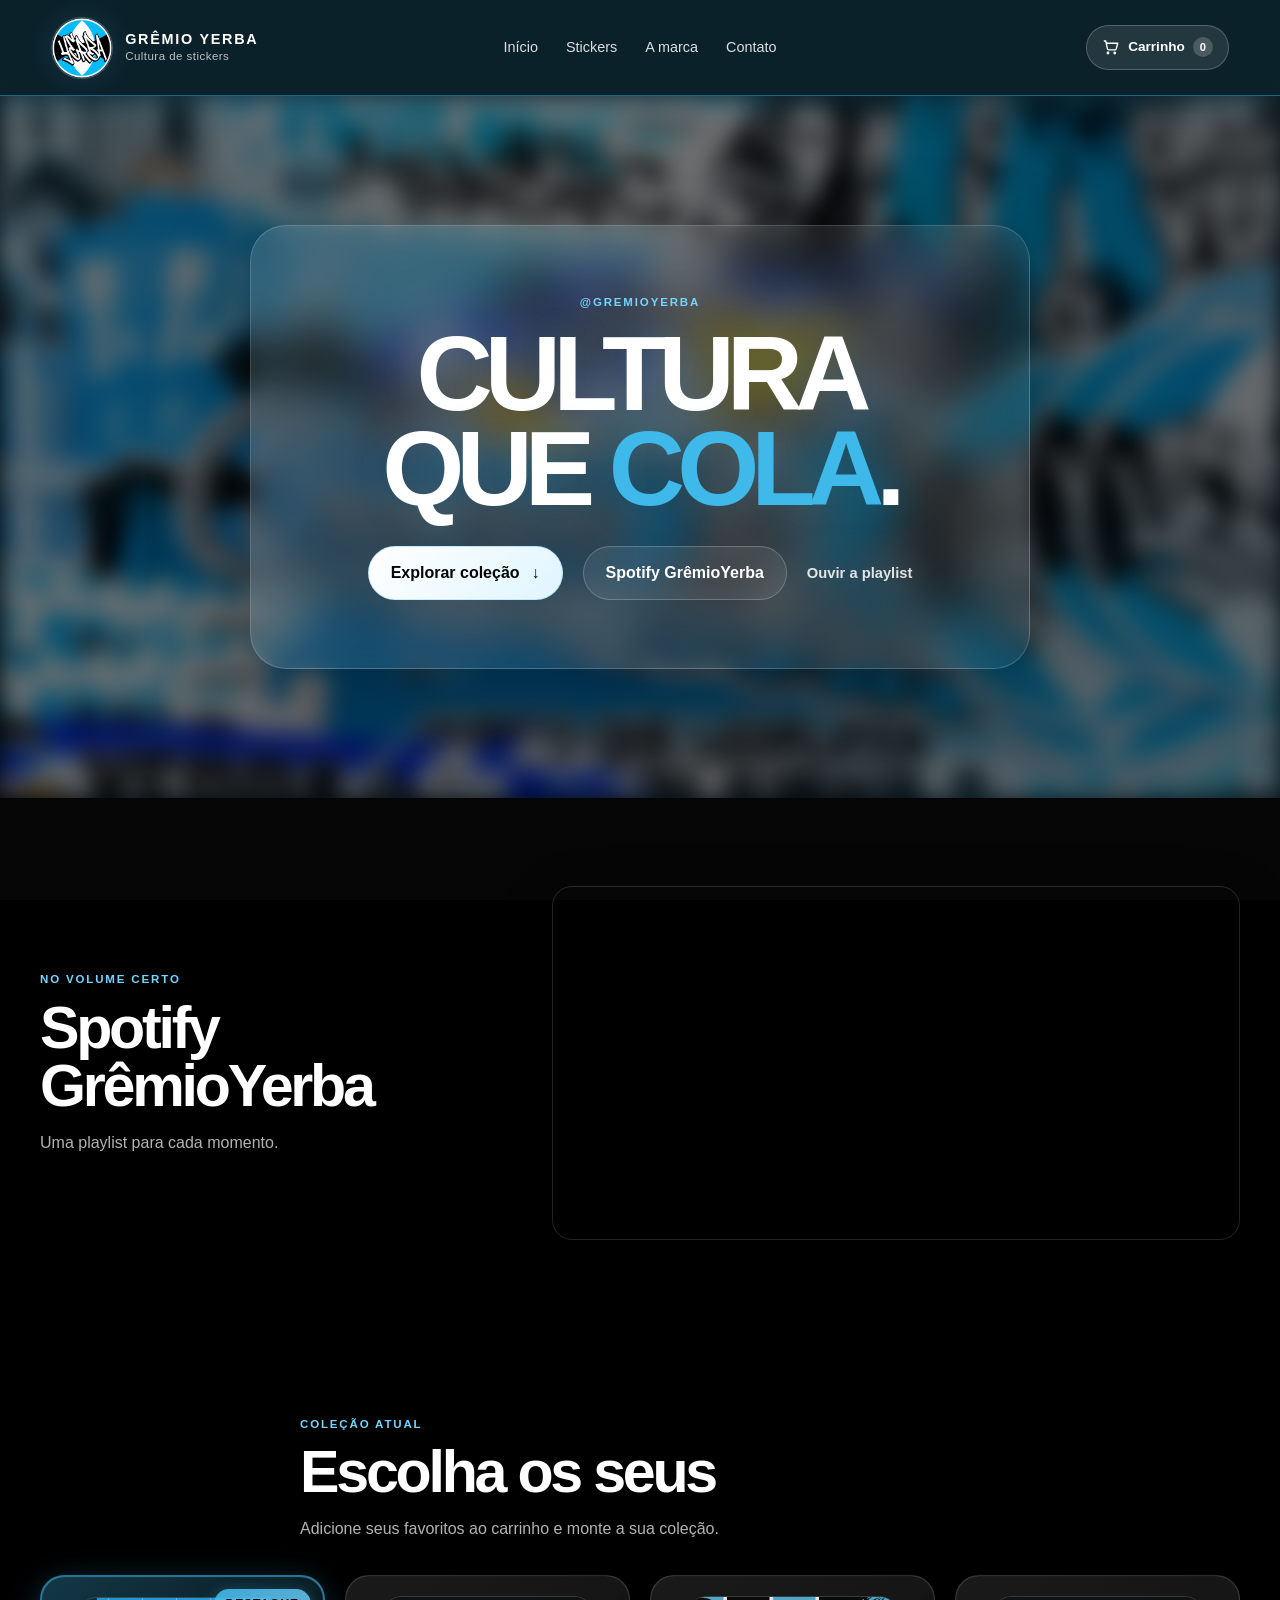
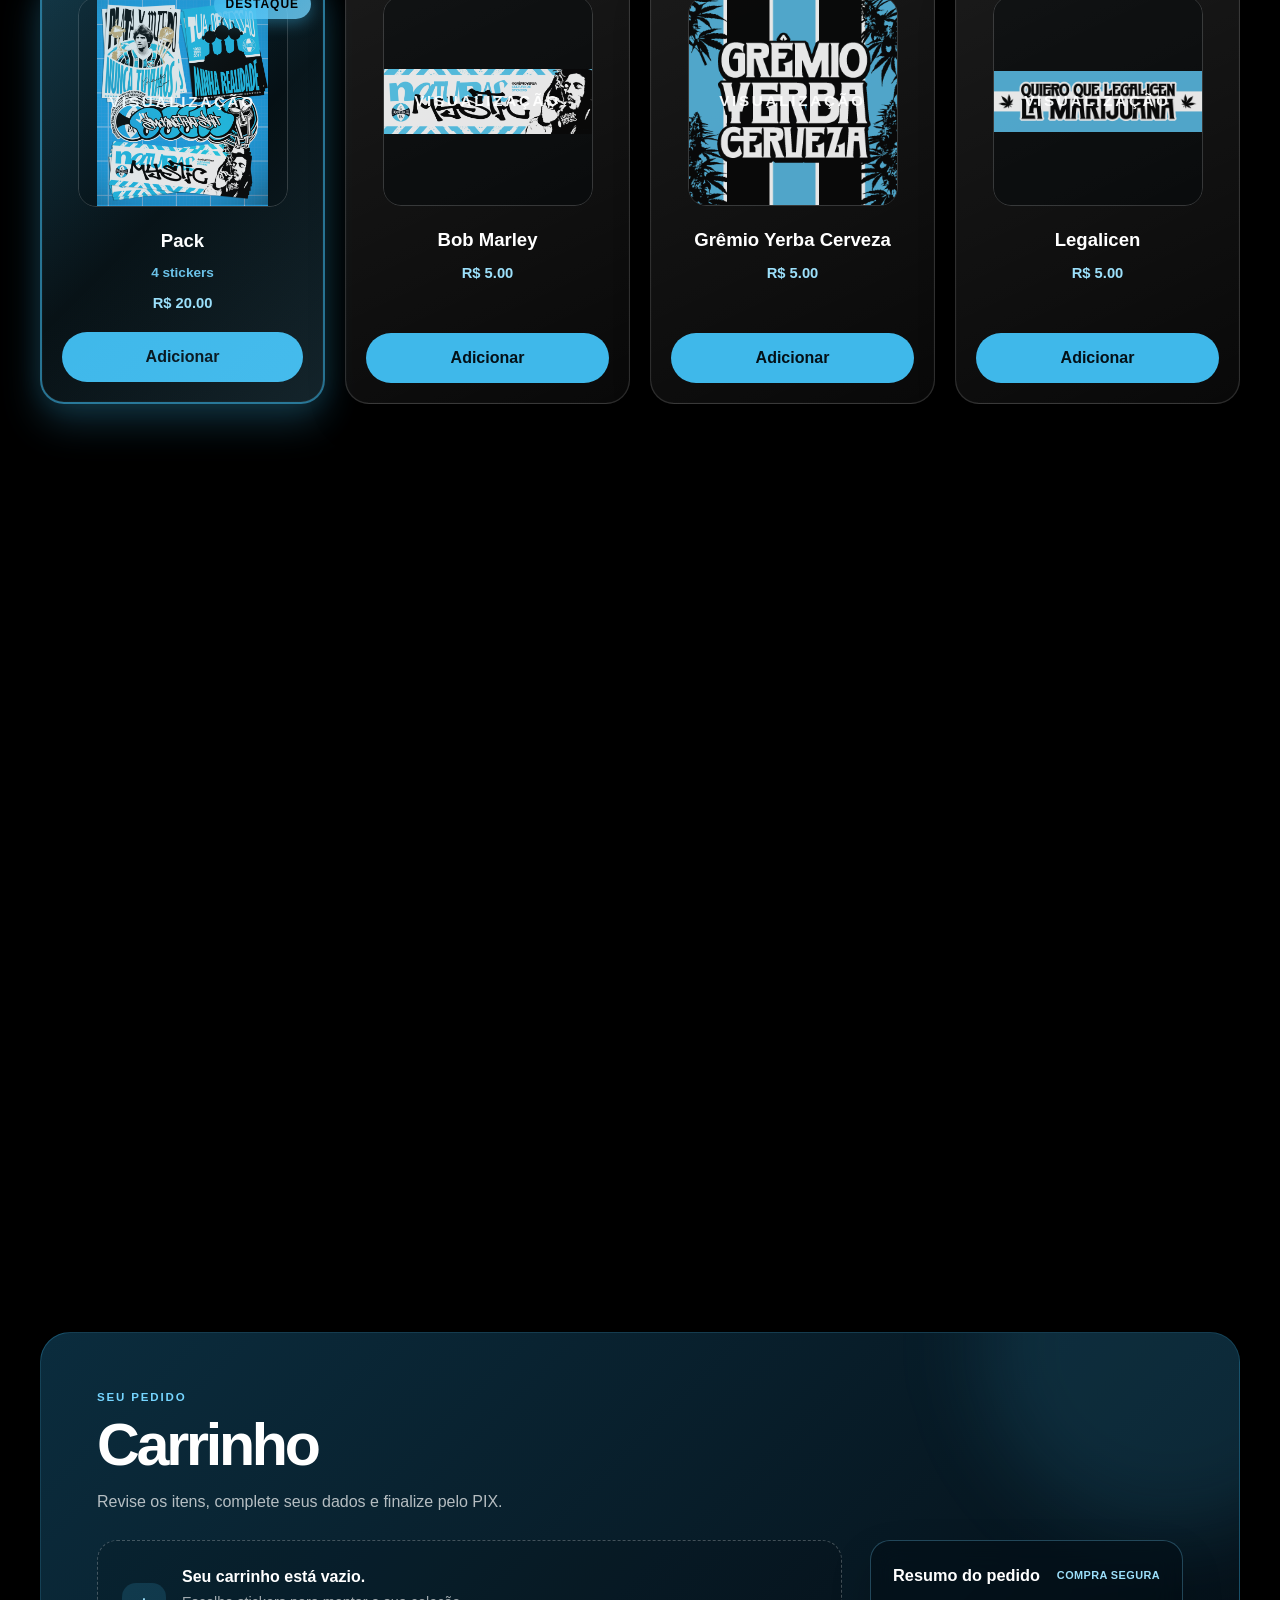
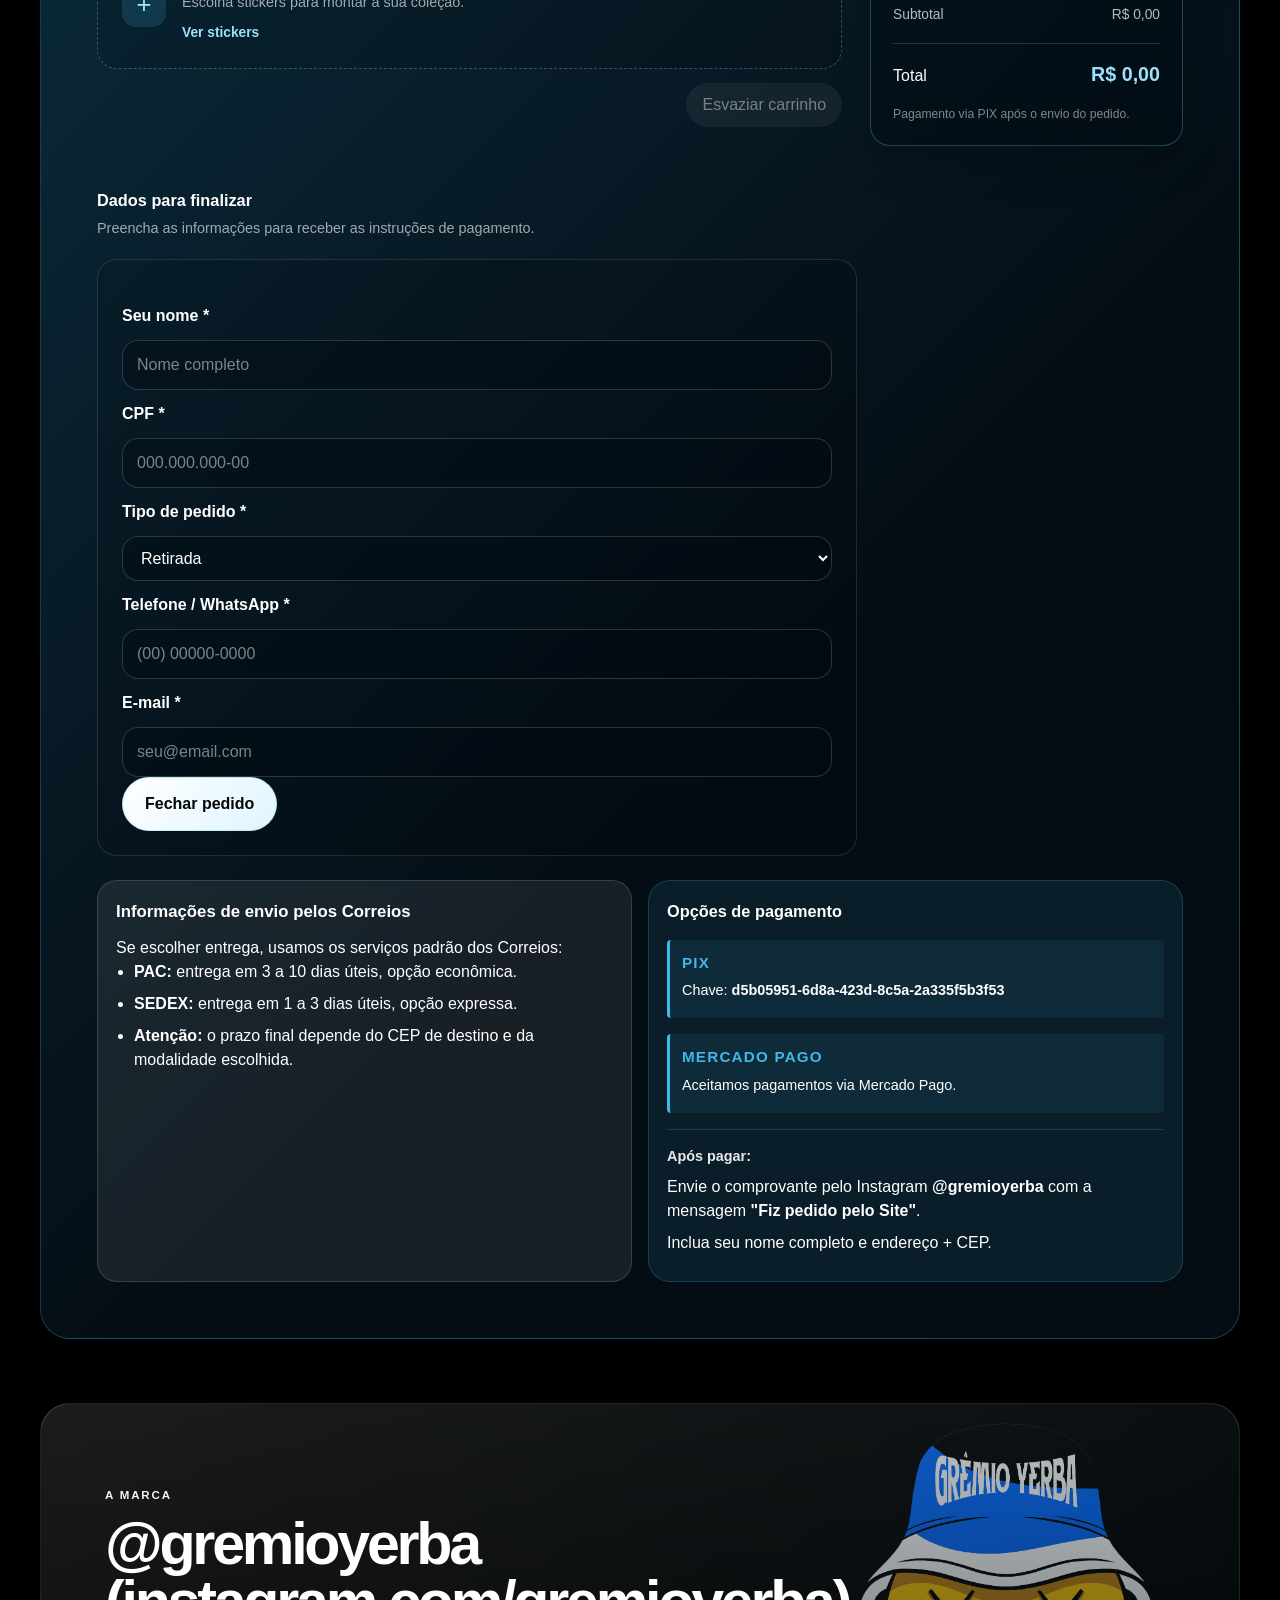
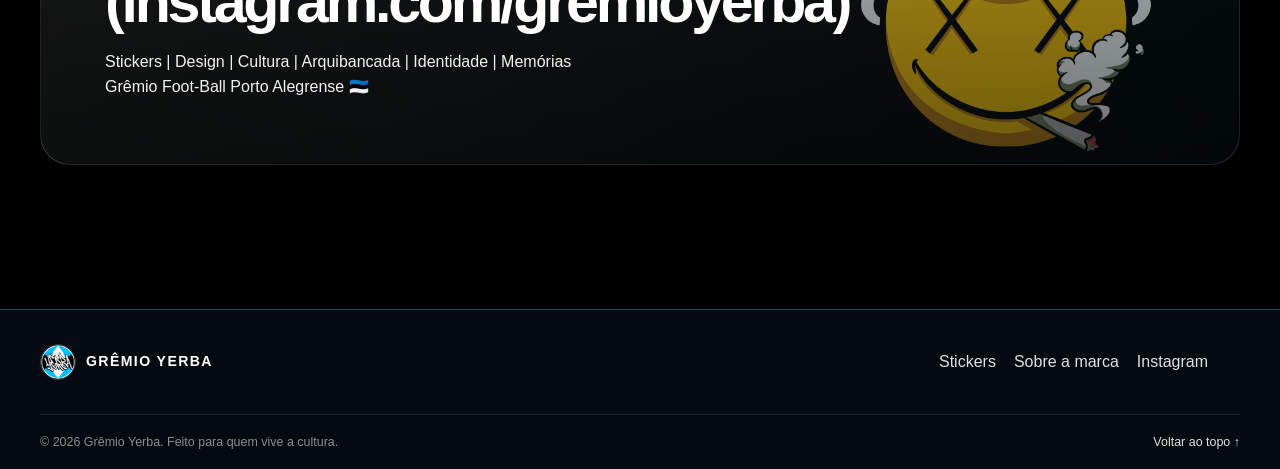
==== commit 3540b47a: "Add products, images and UI/payment updates Add new product items and artwork, rename several image " ====
--- a/index.html
+++ b/index.html
@@ -35,26 +35,21 @@
     <div class="hero-glow hero-glow-left" aria-hidden="true"></div>
     <div class="hero-glow hero-glow-right" aria-hidden="true"></div>
     <div class="hero-content glass-panel" data-reveal>
-      <p class="eyebrow">Grêmio Yerba apresenta</p>
+      <p class="eyebrow">@gremioyerba</p>
       <h1 id="hero-title">Cultura que <span>cola</span>.</h1>
-      <p>Stickers para quem carrega futebol, rua e arquibancada no peito.</p>
       <div class="hero-actions">
         <a class="button button-primary" href="#produtos">Explorar coleção <span aria-hidden="true">↓</span></a>
+        <a class="button button-secondary" href="https://l.instagram.com/?u=https%3A%2F%2Fopen.spotify.com%2Fuser%2F31uzpmky4ipvr6fuzp4tyxcoqd3a%3Fsi%3D7TC_KTkBSzq1P6Jv7raPUg%26utm_source%3Dig%26utm_medium%3Dsocial%26utm_content%3Dlink_in_bio%26fbclid%3DPAZXh0bgNhZW0CMTEAc3J0YwZhcHBfaWQPOTM2NjE5NzQzMzkyNDU5AAGn6U3T3RW_kH0YlsqyRtTSYreKWxmZf54XPZ06iziq-0pJ0otwjYknqIDnxzg_aem_G-HkaAEV0HXaUPENFush9w&e=AUAG-y0ooRMeldxeRuRROdmqJwFAtWMuHtFCSszZhOOF0P9-B9D7w7d1ncOSZ4isx53tjPQWX6ZIjgKvFDWmjxwPxJSoCa5qEtHEjlohegaXFpmdgKiR5KHGCCb8DCf12kW3yHw">Spotify GrêmioYerba</a>
         <a class="hero-link" href="#playlist">Ouvir a playlist</a>
       </div>
-      <ul class="hero-highlights" aria-label="Destaques da marca">
-        <li>Arte autoral</li>
-        <li>Feito no Sul</li>
-        <li>R$ 5 por sticker</li>
-      </ul>
     </div>
   </section>
 
   <section id="playlist" class="section playlist-section" data-reveal>
     <div class="section-heading">
       <p class="eyebrow">No volume certo</p>
-      <h2>A trilha da arquibancada.</h2>
-      <p>Uma seleção para acompanhar a coleção, a resenha e o dia de jogo.</p>
+      <h2>Spotify GrêmioYerba</h2>
+      <p>Uma playlist para cada momento.</p>
     </div>
     <div class="playlist-embed">
       <iframe data-testid="embed-iframe" title="Playlist Grêmio Yerba no Spotify" src="https://open.spotify.com/embed/playlist/6XZ7u6X75NRud8kLYImmfj?utm_source=generator&si=4cb5e361578b41c1" width="100%" height="352" frameborder="0" allowfullscreen allow="autoplay; clipboard-write; encrypted-media; fullscreen; picture-in-picture" loading="lazy"></iframe>
@@ -64,7 +59,7 @@
   <section id="produtos" class="products-section" aria-labelledby="products-title">
     <div class="section-heading" data-reveal>
       <p class="eyebrow">Coleção atual</p>
-      <h2 id="products-title">Escolha o seu lado.</h2>
+      <h2 id="products-title">Escolha os seus</h2>
       <p>Adicione seus favoritos ao carrinho e monte a sua coleção.</p>
     </div>
     <div class="grid"></div>
@@ -152,26 +147,29 @@
       </ul>
     </div>
     <div class="pix-info">
-      <h3>Pagamento por PIX</h3>
-      <p>Chave: <strong>05324755001</strong></p>
-      <p>Envie o comprovante pelo Instagram <strong>@gremioyerba</strong>.</p>
+      <h3>Opções de pagamento</h3>
+      <div class="payment-method">
+        <h4>PIX</h4>
+        <p>Chave: <strong>d5b05951-6d8a-423d-8c5a-2a335f5b3f53</strong></p>
+      </div>
+      <div class="payment-method">
+        <h4>Mercado Pago</h4>
+        <p>Aceitamos pagamentos via Mercado Pago.</p>
+      </div>
+      <p class="instagram-instruction"><strong>Após pagar:</strong></p>
+      <p>Envie o comprovante pelo Instagram <strong>@gremioyerba</strong> com a mensagem <strong>"Fiz pedido pelo Site"</strong>.</p>
       <p>Inclua seu nome completo e endereço + CEP.</p>
     </div>
   </div>
 </section>
 
   <section id="sobre" class="section about-section" aria-labelledby="about-title">
-    <div class="about-panel">
-      <div data-reveal>
+    <div class="about-panel" data-reveal>
+      <div class="about-text">
         <p class="eyebrow">A marca</p>
-        <h2 id="about-title">Da arquibancada para onde você quiser colar.</h2>
-        <p>Stickers exclusivos inspirados na cultura gaúcha, no futebol e na arte urbana. Pequenos formatos para mostrar as histórias que você vive.</p>
+        <h2 id="about-title">@gremioyerba (instagram.com/gremioyerba)</h2>
+        <p>Stickers | Design | Cultura | Arquibancada | Identidade | Memórias<br>Grêmio Foot-Ball Porto Alegrense 🇪🇪</p>
       </div>
-      <ul class="about-points" data-reveal aria-label="Pilares da Grêmio Yerba">
-        <li><span>01</span> Cultura de arquibancada</li>
-        <li><span>02</span> Arte e identidade local</li>
-        <li><span>03</span> Colecionável, seu e único</li>
-      </ul>
     </div>
   </section>
 </main>
@@ -182,7 +180,7 @@
       <img src="Imagens/yerba redondo.png" alt="" aria-hidden="true">
       <span>GRÊMIO YERBA</span>
     </a>
-    <p class="footer-description">Stickers que carregam futebol, cultura gaúcha e arquibancada.</p>
+
     <div class="footer-links" aria-label="Links do rodapé">
       <a href="#produtos">Stickers</a>
       <a href="#sobre">Sobre a marca</a>
--- a/style.css
+++ b/style.css
@@ -214,17 +214,28 @@
     place-items: center;
     overflow: hidden;
     padding: 72px 20px;
-    background: linear-gradient(125deg, #03080d 8%, #071b29 58%, #03080d 100%)
+    background: linear-gradient(125deg, #03080d 8%, #071b29 58%, #03080d 100%);
+    background-attachment: fixed;
 }
 
 .hero::before {
     position: absolute;
     inset: 0;
+    z-index: -2;
+    background-image: url('Imagens/fundo site.png');
+    background-position: center;
+    background-size: cover;
+    background-attachment: fixed;
+    filter: blur(12px);
+    content: "";
+}
+
+.hero::after {
+    position: absolute;
+    inset: 0;
+    background: linear-gradient(135deg, rgba(0, 0, 0, 0.55), rgba(3, 8, 13, 0.62));
     z-index: -1;
-    background-image: linear-gradient(rgba(255, 255, 255, .035) 1px, transparent 1px), linear-gradient(90deg, rgba(255, 255, 255, .035) 1px, transparent 1px);
-    background-size: 56px 56px;
     content: "";
-    mask-image: linear-gradient(to bottom, rgba(0, 0, 0, .9), transparent)
 }
 
 .hero-glow {
@@ -258,7 +269,9 @@
     background: linear-gradient(135deg, rgba(255, 255, 255, .12), rgba(255, 255, 255, .035));
     box-shadow: 0 36px 100px rgba(0, 0, 0, .32);
     backdrop-filter: blur(20px);
-    text-align: center
+    text-align: center;
+    position: relative;
+    z-index: 1;
 }
 
 .eyebrow {
@@ -318,8 +331,30 @@
     transition: transform .25s ease, box-shadow .25s ease, background .25s ease
 }
 
+.button-secondary {
+    justify-content: center;
+    gap: 12px;
+    min-height: 50px;
+    padding: 14px 22px;
+    border: 1px solid rgba(255, 255, 255, .22);
+    border-radius: 999px;
+    background: rgba(255, 255, 255, .08);
+    color: #fff;
+    font-weight: 700;
+    text-decoration: none;
+    cursor: pointer;
+    transition: transform .25s ease, box-shadow .25s ease, background .25s ease;
+}
+
+.button-secondary:hover,
+.button-secondary:focus-visible {
+    background: rgba(255, 255, 255, .14);
+}
+
 .button:hover,
 .button:focus-visible,
+.button-secondary:hover,
+.button-secondary:focus-visible,
 .close-order-button:hover,
 .close-order-button:focus-visible {
     transform: translateY(-3px);
@@ -429,6 +464,61 @@
 .card:focus-within::before {
     opacity: 1;
     transform: translateY(0)
+}
+
+.card-featured {
+    border: 2px solid rgba(63, 184, 234, .6);
+    background: linear-gradient(155deg, rgba(63, 184, 234, .15), rgba(117, 213, 255, .06));
+    box-shadow: inset 0 0 1px rgba(255, 255, 255, .28), 0 18px 38px rgba(63, 184, 234, .24), 0 0 30px rgba(63, 184, 234, .12);
+    position: relative;
+}
+
+.card-featured::after {
+    content: "";
+    position: absolute;
+    inset: -1px;
+    border-radius: 24px;
+    background: linear-gradient(135deg, rgba(63, 184, 234, .3) 0%, transparent 50%, rgba(117, 213, 255, .2) 100%);
+    pointer-events: none;
+    opacity: .6;
+    animation: shimmer 3s infinite;
+}
+
+@keyframes shimmer {
+    0%, 100% { opacity: .6; }
+    50% { opacity: 1; }
+}
+
+.card-featured:hover,
+.card-featured:focus-within {
+    border-color: rgba(117, 213, 255, .9);
+    background: linear-gradient(155deg, rgba(63, 184, 234, .25), rgba(117, 213, 255, .1));
+    box-shadow: inset 0 0 1px rgba(255, 255, 255, .38), 0 28px 60px rgba(63, 184, 234, .4), 0 0 40px rgba(63, 184, 234, .2);
+    transform: translateY(-12px);
+}
+
+.featured-tag {
+    position: absolute;
+    top: 12px;
+    right: 12px;
+    padding: 6px 12px;
+    background: linear-gradient(135deg, rgba(63, 184, 234, .9), rgba(117, 213, 255, .8));
+    border-radius: 20px;
+    color: #000;
+    font-size: .75rem;
+    font-weight: 900;
+    letter-spacing: .08em;
+    text-transform: uppercase;
+    z-index: 2;
+    box-shadow: 0 4px 16px rgba(63, 184, 234, .4);
+}
+
+.unidades-info {
+    display: block;
+    margin-bottom: 8px;
+    color: rgba(117, 213, 255, .9);
+    font-size: .85rem;
+    font-weight: 600;
 }
 
 .product-image {
@@ -987,20 +1077,74 @@
     color: #fff
 }
 
+.payment-method {
+    margin: 16px 0;
+    padding: 12px;
+    border-left: 3px solid #3fb8ea;
+    background: rgba(63, 184, 234, .08);
+    border-radius: 4px;
+}
+
+.payment-method h4 {
+    margin: 0 0 6px 0;
+    color: #3fb8ea;
+    font-size: 0.95rem;
+    text-transform: uppercase;
+    letter-spacing: 0.08em;
+    font-weight: 700;
+}
+
+.payment-method p {
+    margin: 4px 0;
+    font-size: 0.9rem;
+}
+
+.instagram-instruction {
+    margin-top: 16px;
+    padding-top: 16px;
+    border-top: 1px solid rgba(63, 184, 234, .22);
+    color: rgba(255, 255, 255, .9) !important;
+    font-size: 0.9rem;
+}
+
 .about-section {
     padding-top: 64px
 }
 
 .about-panel {
-    display: grid;
-    grid-template-columns: minmax(0, 1.15fr) minmax(280px, .85fr);
-    gap: clamp(32px, 7vw, 100px);
-    align-items: end;
-    padding: clamp(30px, 5vw, 58px);
+    position: relative;
+    display: grid;
+    grid-template-columns: 1fr;
+    padding: clamp(34px, 5vw, 64px);
     border: 1px solid rgba(255, 255, 255, .13);
     border-radius: 30px;
-    background: linear-gradient(135deg, rgba(255, 255, 255, .09), rgba(63, 184, 234, .08));
-    box-shadow: 0 24px 60px rgba(0, 0, 0, .18)
+    background: linear-gradient(135deg, rgba(255, 255, 255, .14), rgba(63, 184, 234, .08));
+    background-image: linear-gradient(135deg, rgba(255, 255, 255, .14), rgba(63, 184, 234, .08)), url('Imagens/PERSONA GREMIO YERBA.png');
+    background-position: right center;
+    background-repeat: no-repeat;
+    background-size: auto 100%;
+    box-shadow: 0 24px 60px rgba(0, 0, 0, .18);
+    overflow: hidden;
+}
+
+.about-panel::before {
+    content: "";
+    position: absolute;
+    inset: 0;
+    background: linear-gradient(180deg, rgba(0, 0, 0, .22), rgba(0, 0, 0, .55));
+    pointer-events: none;
+}
+
+.about-text {
+    position: relative;
+    z-index: 1;
+    max-width: 650px;
+}
+
+.about-text p {
+    margin-top: 18px;
+    line-height: 1.6;
+    color: rgba(255, 255, 255, .95);
 }
 
 .about-points {
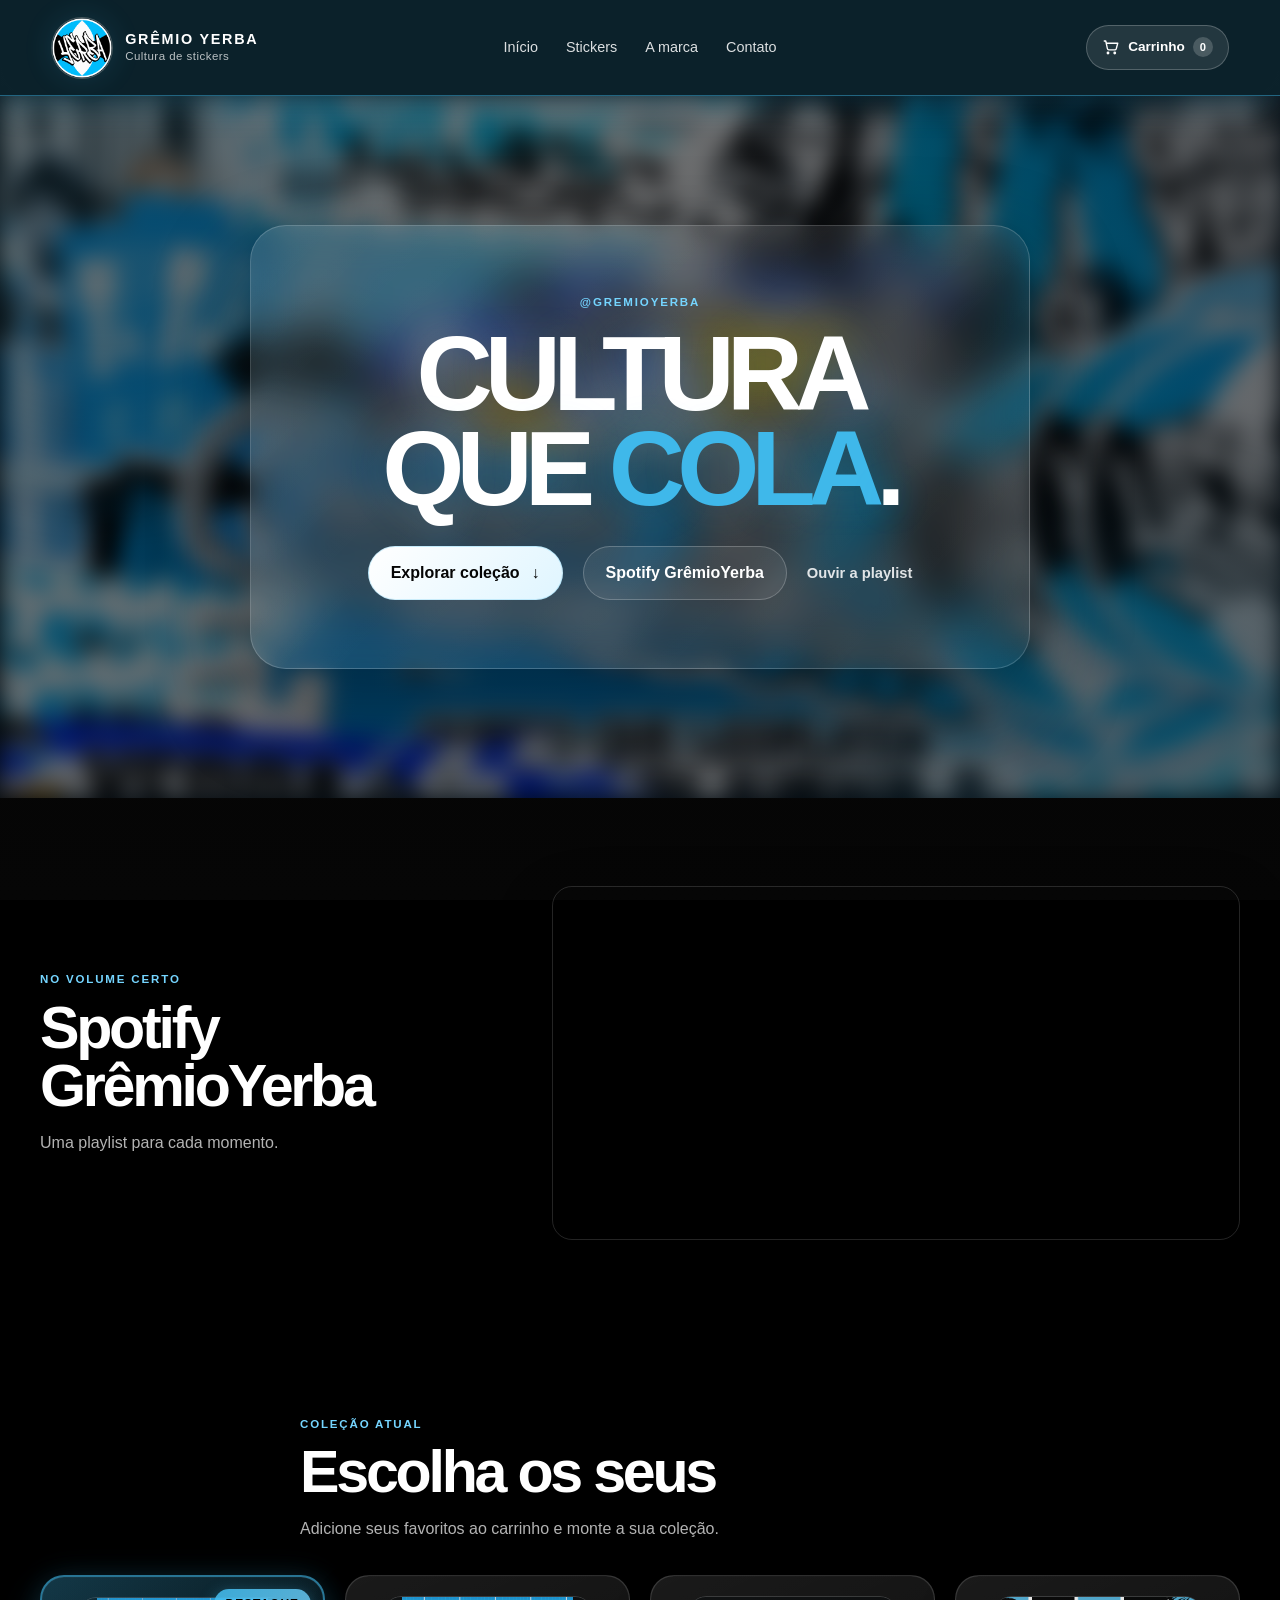
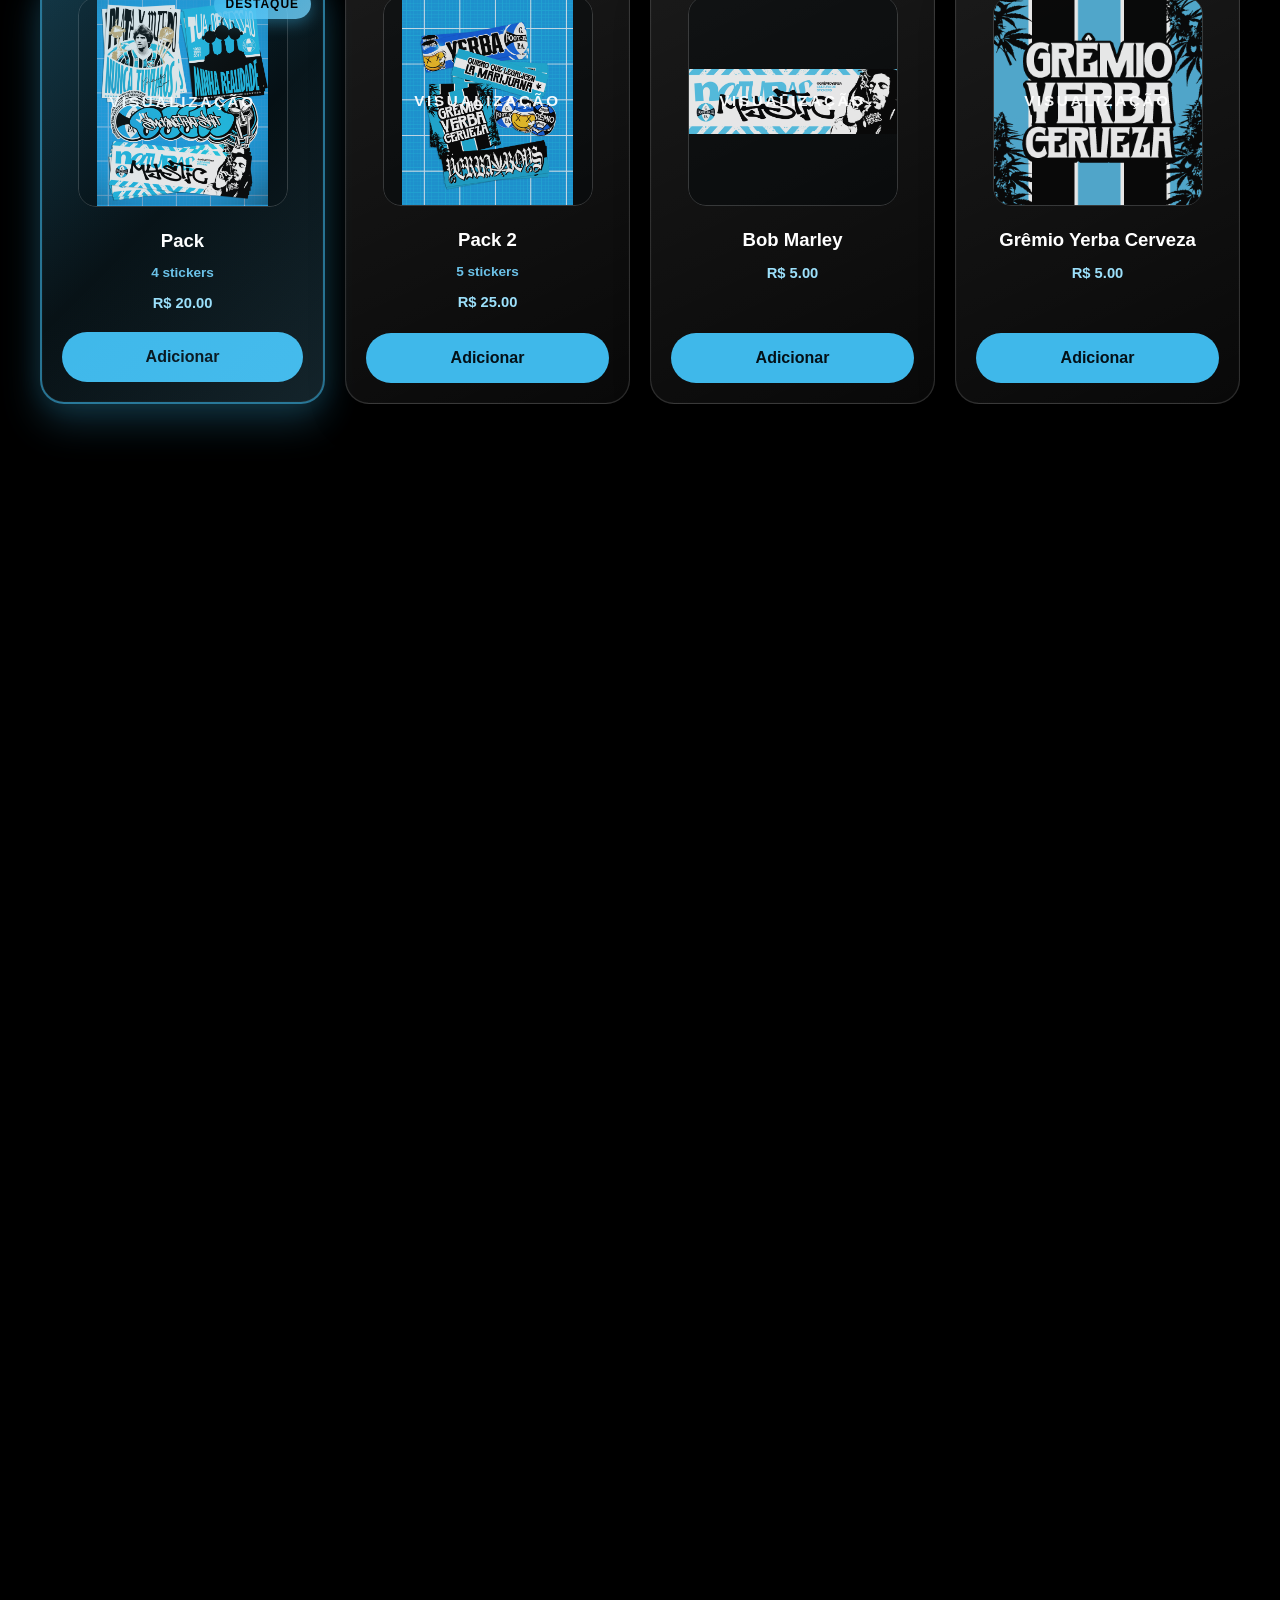
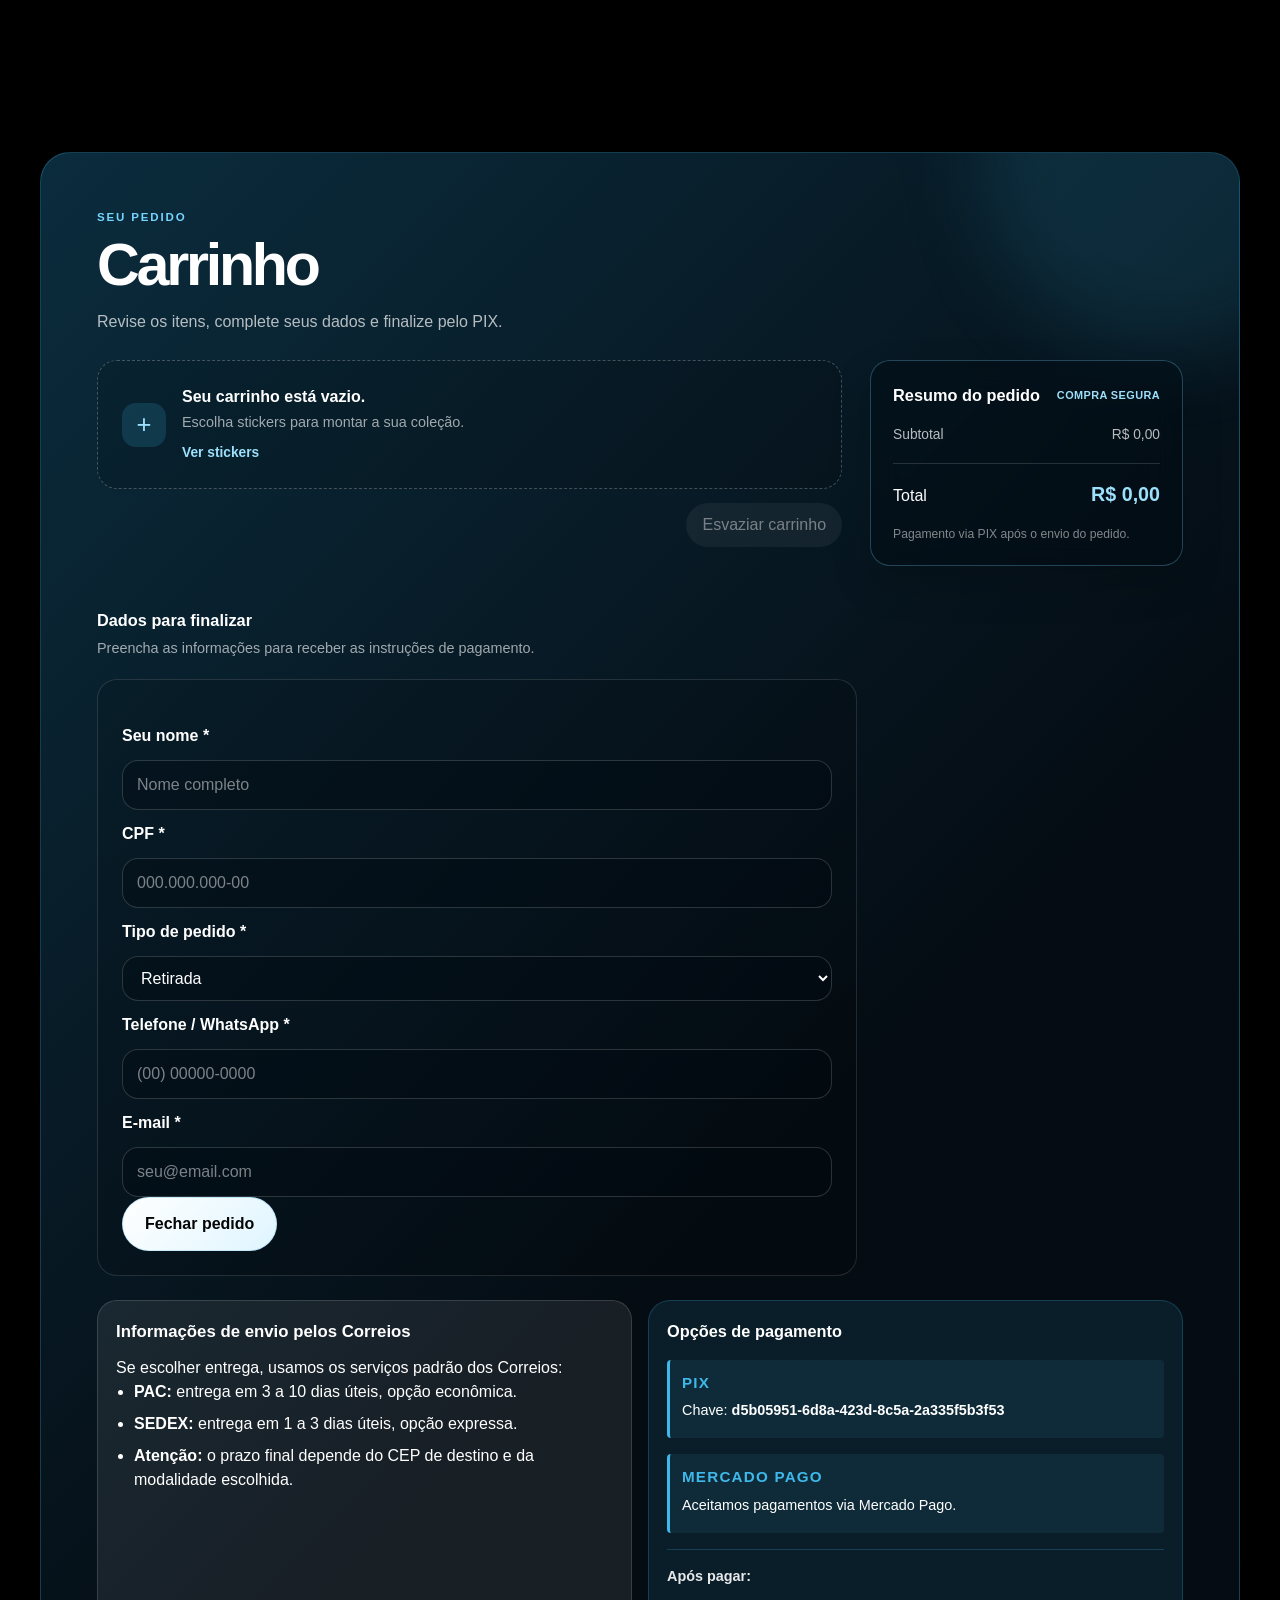
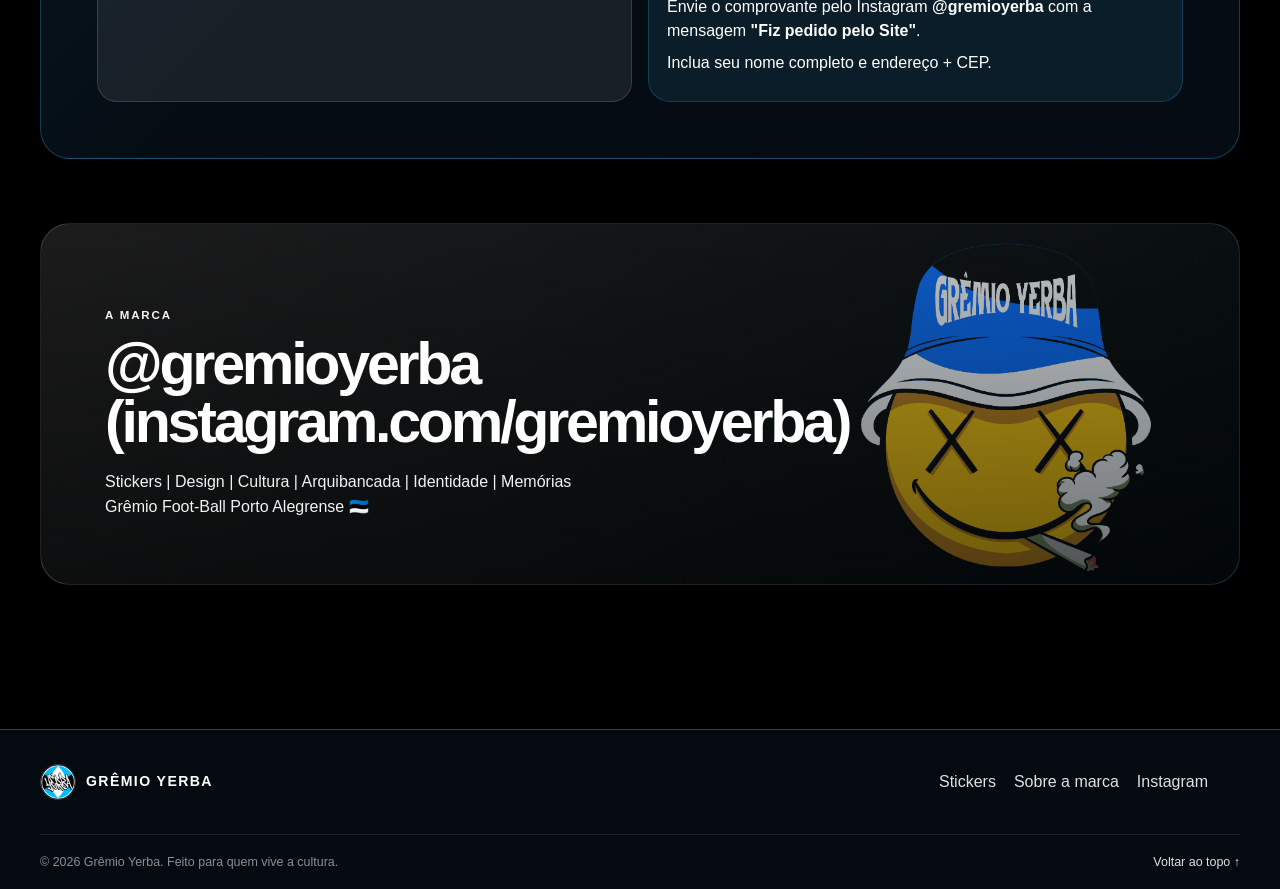
==== commit 293ef6c5: "Normalize image names, add pack2, update asset refs Renamed multiple image files to kebab-case (e.g." ====
--- a/index.html
+++ b/index.html
@@ -4,14 +4,14 @@
 <meta charset="UTF-8">
 <meta name="viewport" content="width=device-width,initial-scale=1">
 <title>Grêmio Yerba — Cultura de Stickers</title>
-<link rel="icon" type="image/png" href="Imagens/yerba redondo.png">
-<link rel="apple-touch-icon" href="Imagens/yerba redondo.png">
+<link rel="icon" type="image/png" href="Imagens/yerba-redondo.png">
+<link rel="apple-touch-icon" href="Imagens/yerba-redondo.png">
 <link rel="stylesheet" href="style.css">
 </head>
 <body>
 <header class="site-header">
   <a class="brand" href="#home" aria-label="Grêmio Yerba — início">
-    <span class="logo"><img src="Imagens/yerba redondo.png" alt="Logo Grêmio Yerba"></span>
+    <span class="logo"><img src="Imagens/yerba-redondo.png" alt="Logo Grêmio Yerba"></span>
     <span class="brand-copy">
       <strong>GRÊMIO YERBA</strong>
       <span>Cultura de stickers</span>
@@ -177,7 +177,7 @@
 <footer id="contato" class="site-footer">
   <div class="footer-content">
     <a class="footer-brand" href="#home">
-      <img src="Imagens/yerba redondo.png" alt="" aria-hidden="true">
+      <img src="Imagens/yerba-redondo.png" alt="" aria-hidden="true">
       <span>GRÊMIO YERBA</span>
     </a>
 
--- a/style.css
+++ b/style.css
@@ -222,7 +222,7 @@
     position: absolute;
     inset: 0;
     z-index: -2;
-    background-image: url('Imagens/fundo site.png');
+    background-image: url('Imagens/fundo-site.png');
     background-position: center;
     background-size: cover;
     background-attachment: fixed;
@@ -1119,7 +1119,7 @@
     border: 1px solid rgba(255, 255, 255, .13);
     border-radius: 30px;
     background: linear-gradient(135deg, rgba(255, 255, 255, .14), rgba(63, 184, 234, .08));
-    background-image: linear-gradient(135deg, rgba(255, 255, 255, .14), rgba(63, 184, 234, .08)), url('Imagens/PERSONA GREMIO YERBA.png');
+    background-image: linear-gradient(135deg, rgba(255, 255, 255, .14), rgba(63, 184, 234, .08)), url('Imagens/persona-gremio-yerba.png');
     background-position: right center;
     background-repeat: no-repeat;
     background-size: auto 100%;
